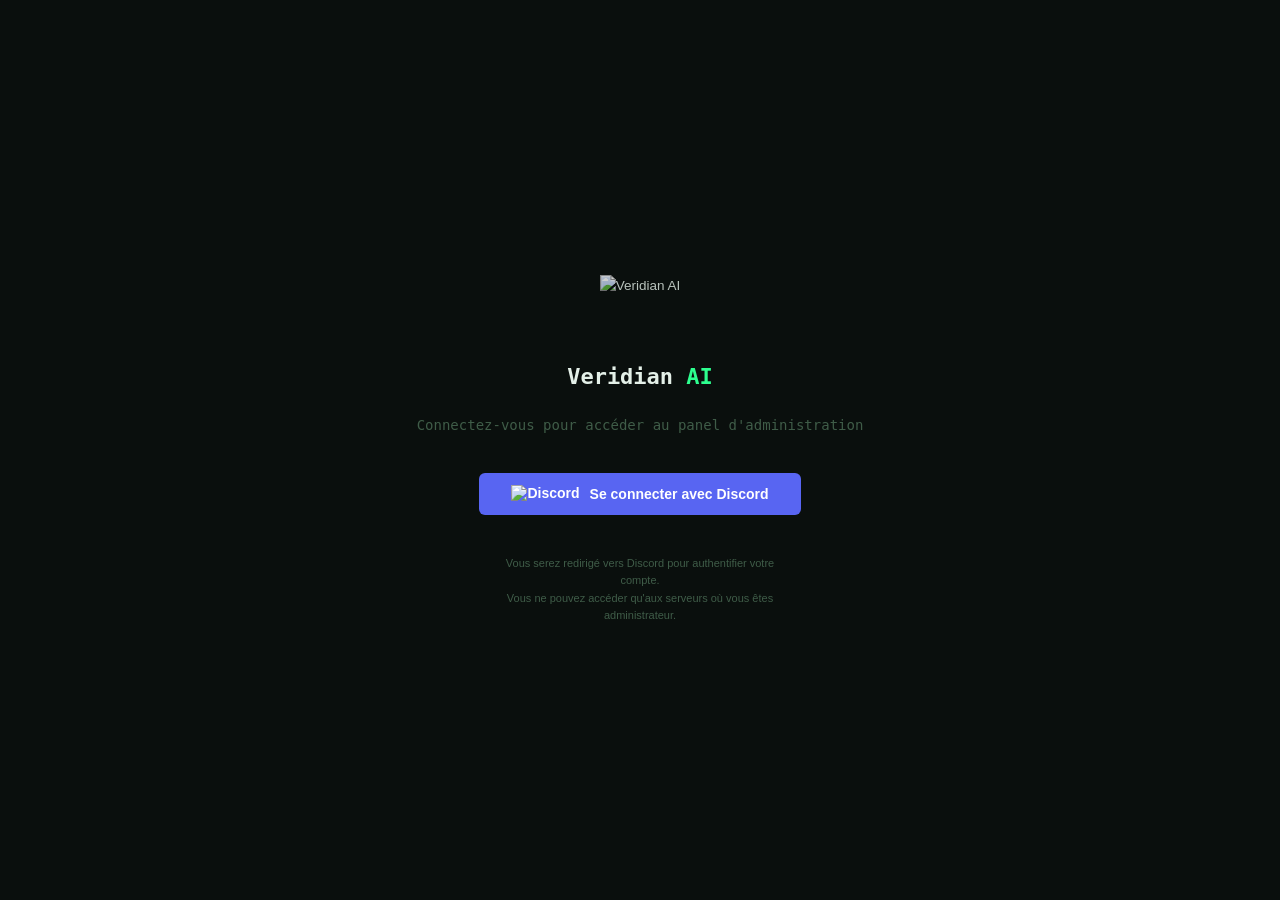
==== web/dashboard.html @ 403cd113 "Unifies 'Super Admin' terminology to 'Admin'" ====
<!DOCTYPE html>
<html lang="fr">
<head>
  <meta charset="UTF-8">
  <meta name="viewport" content="width=device-width, initial-scale=1.0">
  <meta name="referrer" content="no-referrer">
  <meta http-equiv="Content-Security-Policy" content="
    default-src 'self';
    base-uri 'none';
    object-src 'none';
    script-src 'self';
    style-src 'self' 'unsafe-inline' https://fonts.googleapis.com;
    font-src 'self' https://fonts.gstatic.com;
    img-src 'self' data: https://cdn.discordapp.com;
    connect-src 'self' https://api.veridiancloud.xyz;
  ">
  <title data-i18n="dash_title">Veridian AI — Control Panel</title>
  <link rel="icon" type="image/png" href="assets/logo veridian ai.png">
  <link rel="apple-touch-icon" href="assets/logo veridian ai.png">
  <link rel="stylesheet" href="css/dashboard.css">
  <script src="js/i18n.js" defer></script>
  <script src="js/dashboard.js" defer></script>
</head>
<body>

<!-- ══ MODAL: TRANSCRIPT ════════════════════════════════════════ -->
<div id="transcript-modal" style="display:none;position:fixed;inset:0;z-index:10000;background:rgba(0,0,0,.7);align-items:center;justify-content:center;backdrop-filter:blur(4px)">
  <div style="background:var(--bg2);border:1px solid var(--border);border-radius:12px;width:min(640px,90vw);max-height:80vh;display:flex;flex-direction:column">
    <div style="padding:16px 20px;border-bottom:1px solid var(--border);display:flex;align-items:center;justify-content:space-between">
      <div style="font-family:'Space Mono',monospace;font-size:13px;font-weight:700;color:var(--text)" id="transcript-title" data-i18n="dash_transcript">Transcription</div>
      <button data-action="close-transcript" style="background:none;border:none;color:var(--text3);cursor:pointer;line-height:1;padding:4px" aria-label="Fermer" data-i18n-aria-label="dash_close">
        <svg width="14" height="14" viewBox="0 0 24 24" fill="none" aria-hidden="true">
          <path d="M18 6L6 18" stroke="currentColor" stroke-width="2" stroke-linecap="round"/>
          <path d="M6 6l12 12" stroke="currentColor" stroke-width="2" stroke-linecap="round"/>
        </svg>
      </button>
    </div>
    <div id="transcript-content" style="padding:20px;overflow-y:auto;font-size:12.5px;line-height:1.7;color:var(--text2);white-space:pre-wrap;font-family:'Space Mono',monospace;flex:1"></div>
    <div style="padding:12px 20px;border-top:1px solid var(--border);display:flex;justify-content:flex-end;gap:8px">
      <button class="btn btn-ghost btn-sm" data-action="export-transcript-pdf" type="button">Exporter en PDF</button>
      <button class="btn btn-ghost btn-sm" data-action="close-transcript" data-i18n="dash_close" type="button">Fermer</button>
    </div>
  </div>
</div>

<!-- ══ LOGIN SCREEN ════════════════════════════════════════════ -->
<div id="login-screen" style="display:none;position:fixed;inset:0;background:var(--bg);
     z-index:9999;flex-direction:column;align-items:center;justify-content:center;gap:20px;">
  <img src="assets/logo veridian ai.png" alt="Veridian AI" style="height:52px;width:auto;margin-bottom:12px;opacity:0.8">
  <div style="font-family:'Space Mono',monospace;font-size:22px;font-weight:700;color:var(--text);text-align:center">
    Veridian <span style="color:var(--accent)">AI</span>
  </div>
  <div style="font-size:14px;color:var(--text3);font-family:'Space Mono',monospace;text-align:center">
    <span data-i18n="dash_login_title">Connectez-vous pour accéder au panel d'administration</span>
  </div>
  <button id="login-discord-btn" class="discord-login-btn" type="button" style="margin-top:16px;padding:12px 32px;background:#5865F2;color:white;border:none;border-radius:6px;font-weight:600;cursor:pointer;font-size:14px;display:flex;align-items:center;gap:10px;transition:background 0.2s">
    <img src="assets/discord-logo.svg" alt="Discord" style="height:18px;width:auto;display:block">
    <span data-i18n="dash_login_btn">Se connecter avec Discord</span>
  </button>
  <div style="font-size:11px;color:var(--text3);margin-top:20px;text-align:center;max-width:300px">
    <span data-i18n="dash_login_note_1">Vous serez redirigé vers Discord pour authentifier votre compte.</span><br>
    <span data-i18n="dash_login_note_2">Vous ne pouvez accéder qu'aux serveurs où vous êtes administrateur.</span>
  </div>
</div>

<!-- ══ BETA BANNER ══════════════════════════════════════ -->
<div class="beta-banner">
  <span class="beta-pill" data-i18n="dash_beta">BETA</span>
  <span data-i18n="hero_badge">0.1.0 — Version en cours de développement · 2026</span>
  <a href="#"><span data-i18n="dash_beta_link">Signaler un problème sur Discord</span> <svg width="12" height="12" viewBox="0 0 24 24" fill="none" aria-hidden="true" style="vertical-align:-2px;margin-left:4px;opacity:.8">
      <path d="M5 12h14" stroke="currentColor" stroke-width="2" stroke-linecap="round"/>
      <path d="M13 6l6 6-6 6" stroke="currentColor" stroke-width="2" stroke-linecap="round" stroke-linejoin="round"/>
    </svg></a>
</div>

<div class="app" id="app">

  <!-- ══ SIDEBAR ══════════════════════════════════════════ -->
  <aside class="sidebar">

    <a href="index.html" class="sidebar-logo">
      <img src="assets/logo veridian ai.png" alt="Veridian AI" style="height:32px;width:auto">
    </a>

    <!-- Server selector -->
    <div style="padding:8px 8px 0;position:relative">
      <div class="server-selector" id="server-selector-display" style="cursor:pointer">
        <div class="server-avatar" aria-hidden="true">
          <svg width="20" height="20" viewBox="0 0 24 24" fill="none" stroke="currentColor" stroke-width="1.6" stroke-linecap="round" stroke-linejoin="round">
            <path d="M12 21c4.5-3 7-6.5 7-11a7 7 0 10-14 0c0 4.5 2.5 8 7 11z"></path>
            <path d="M9 11c1.5.5 3 .5 5 0"></path>
          </svg>
        </div>
        <div class="server-info">
          <div class="server-name" data-i18n="dash_loading">Chargement...</div>
          <div class="server-plan">—</div>
        </div>
        <svg class="server-chevron" width="12" height="12" viewBox="0 0 12 12" fill="none">
          <path d="M3 4.5l3 3 3-3" stroke="currentColor" stroke-width="1.5" stroke-linecap="round"/>
        </svg>
      </div>
      <!-- Dropdown serveurs -->
      <div id="server-dropdown" style="display:none;position:absolute;top:calc(100% + 4px);left:8px;right:8px;background:var(--bg2);border:1px solid var(--border);border-radius:8px;z-index:100;max-height:200px;overflow-y:auto;box-shadow:0 8px 24px rgba(0,0,0,.4)">
        <!-- Peuplé dynamiquement par JS -->
        <div style="padding:10px;color:var(--text3);font-size:12px;text-align:center" data-i18n="dash_loading_servers">Chargement des serveurs…</div>
      </div>
    </div>

    <!-- Nav: Main -->
    <div class="nav-group">
      <span class="nav-group-label" data-i18n="dash_group_main">Main</span>
      <div class="nav-item active" data-page="dashboard" data-super-admin style="display:none">
        <svg class="nav-icon" viewBox="0 0 14 14" fill="none">
          <rect x="1" y="1" width="5" height="5" rx="1.2" fill="currentColor"/>
          <rect x="8" y="1" width="5" height="5" rx="1.2" fill="currentColor" opacity=".5"/>
          <rect x="1" y="8" width="5" height="5" rx="1.2" fill="currentColor" opacity=".5"/>
          <rect x="8" y="8" width="5" height="5" rx="1.2" fill="currentColor" opacity=".5"/>
        </svg>
        <span data-i18n="dash_page_dashboard">Dashboard</span>
      </div>
      <div class="nav-item" data-page="tickets">
        <svg class="nav-icon" viewBox="0 0 14 14" fill="none">
          <path d="M2 3.5A1.5 1.5 0 013.5 2h7A1.5 1.5 0 0112 3.5v1a1 1 0 000 2v1A1.5 1.5 0 0110.5 9h-7A1.5 1.5 0 012 7.5v-1a1 1 0 000-2v-1z" fill="currentColor" opacity=".7"/>
        </svg>
        <span data-i18n="dash_tickets">Tickets</span>
        <span class="nav-badge" data-badge="tickets">—</span>
      </div>
      <div class="nav-item" data-page="orders" data-super-admin style="display:none">
        <svg class="nav-icon" viewBox="0 0 14 14" fill="none">
          <rect x="1.5" y="1.5" width="11" height="11" rx="1.5" fill="currentColor" opacity=".3"/>
          <path d="M4 5h6M4 7h4M4 9h2.5" stroke="currentColor" stroke-width="1.3" stroke-linecap="round"/>
        </svg>
        <span data-i18n="dash_orders">Orders</span>
        <span class="nav-badge yellow" data-badge="orders">—</span>
      </div>
    </div>

    <div class="nav-sep"></div>

    <!-- Nav: Config -->
    <div class="nav-group">
      <span class="nav-group-label" data-i18n="dash_group_config">Config</span>
      <div class="nav-item" data-page="settings">
        <svg class="nav-icon" viewBox="0 0 14 14" fill="none">
          <circle cx="7" cy="7" r="2" fill="currentColor"/>
          <path d="M7 1.5v1.2M7 11.3v1.2M1.5 7h1.2M11.3 7h1.2M3.1 3.1l.85.85M10.05 10.05l.85.85M3.1 10.9l.85-.85M10.05 3.95l.85-.85" stroke="currentColor" stroke-width="1.3" stroke-linecap="round"/>
        </svg>
        <span data-i18n="dash_settings">Settings</span>
      </div>
      <div class="nav-item" data-page="kb" data-super-admin style="display:none">
        <svg class="nav-icon" viewBox="0 0 14 14" fill="none">
          <path d="M2.5 2h6.5l2.5 2.5V12a.5.5 0 01-.5.5h-8.5A.5.5 0 012 12V2.5A.5.5 0 012.5 2z" fill="currentColor" opacity=".4"/>
          <path d="M4.5 6.5h5M4.5 8.5h3.5" stroke="currentColor" stroke-width="1.1" stroke-linecap="round"/>
        </svg>
        <span data-i18n="dash_kb">Knowledge Base</span>
      </div>
    </div>

    <!-- Nav: Admin global (caché pour non-admin global) -->
    <div class="nav-group" data-super-admin style="display:none">
      <span class="nav-group-label" data-i18n="dash_group_admin">Admin</span>
      <div class="nav-item" data-page="superadmin">
        <svg class="nav-icon" viewBox="0 0 14 14" fill="none">
          <path d="M7 1l1.6 3.3L12 5l-2.5 2.4.6 3.4L7 9.2 3.9 10.8l.6-3.4L2 5l3.4-.7L7 1z" fill="currentColor"/>
        </svg>
        <span data-i18n="dash_admin">Admin</span>
      </div>
    </div>

    <!-- User -->
    <div class="sidebar-footer">
      <div class="user-card">
        <img class="user-avatar-img" src="" alt="" style="width:32px;height:32px;border-radius:50%;object-fit:cover;background:var(--surface)">
        <div style="flex:1;min-width:0">
          <div class="user-name" data-i18n="dash_loading">Chargement...</div>
          <div class="user-role">—</div>
        </div>
        <svg class="logout-icon" data-action="logout" width="14" height="14" viewBox="0 0 14 14" fill="none" title="Déconnexion" style="cursor:pointer;opacity:.4;flex-shrink:0;transition:opacity .2s">
          <path d="M5.5 3.5H3a.5.5 0 00-.5.5v6a.5.5 0 00.5.5h2.5M9 5l2.5 2L9 9M5.5 7h6" stroke="currentColor" stroke-width="1.4" stroke-linecap="round" stroke-linejoin="round"/>
        </svg>
      </div>
    </div>
  </aside>

  <!-- ══ MAIN ═════════════════════════════════════════════ -->
  <div class="main">

    <!-- Topbar -->
    <div class="topbar">
      <div style="font-family:'Space Mono',monospace;font-size:11px;display:flex;align-items:center;gap:5px">
        <span style="color:var(--text3)">veridian</span>
        <span class="breadcrumb-sep" style="color:var(--text3)">/</span>
        <span id="breadcrumb-page" style="color:var(--text);font-weight:700" data-i18n="dash_page_dashboard">Dashboard</span>
      </div>
      <div style="font-size:11px;color:var(--text3);font-family:'Space Mono',monospace;margin-left:12px" id="topbar-sub" data-i18n="dash_view_overview">Vue d'ensemble</div>
      <div class="topbar-right">
        <div class="status-indicator" id="bot-status-indicator">
          <div class="status-dot" id="bot-status-dot"></div>
          <span id="bot-status-text" data-i18n="dash_checking">VÉRIFICATION…</span>
        </div>
        <a href="index.html" class="topbar-btn">
          <svg width="11" height="11" viewBox="0 0 11 11" fill="none">
            <path d="M1 5.5h9M5.5 1L1 5.5l4.5 4.5" stroke="currentColor" stroke-width="1.4" stroke-linecap="round" stroke-linejoin="round"/>
          </svg>
          <span data-i18n="dash_site">Site</span>
        </a>
        <button class="topbar-btn" data-action="logout" type="button" title="Déconnexion">
          <svg width="11" height="11" viewBox="0 0 11 11" fill="none">
            <path d="M1 5.5h6M7.5 2l2.5 3.5L7.5 9" stroke="currentColor" stroke-width="1.2" stroke-linecap="round" stroke-linejoin="round"/>
          </svg>
          <span data-i18n="dash_logout">Déconnexion</span>
        </button>
      </div>
    </div>

    <!-- ══════════════════════════════════════════════════════
         PAGE — DASHBOARD
    ══════════════════════════════════════════════════════════ -->
    <div class="page-content active" id="page-dashboard">

      <div class="page-header">
        <div>
          <div class="page-title" data-i18n="dash_page_dashboard">Dashboard</div>
          <div class="page-sub" id="topbar-date" data-i18n="dash_loading">Chargement…</div>
        </div>
        <div class="page-actions">
          <button class="btn btn-ghost btn-sm" data-action="refresh-dashboard" type="button" style="display:inline-flex;align-items:center;gap:6px">
            <svg width="12" height="12" viewBox="0 0 24 24" fill="none" aria-hidden="true">
              <path d="M21 12a9 9 0 1 1-2.64-6.36" stroke="currentColor" stroke-width="2" stroke-linecap="round"/>
              <path d="M21 4v6h-6" stroke="currentColor" stroke-width="2" stroke-linecap="round" stroke-linejoin="round"/>
            </svg>
            <span data-i18n="dash_refresh">Rafraîchir</span>
          </button>
        </div>
      </div>

      <!-- Bot Status Row (visible pour tous les utilisateurs authentifiés) -->
      <div class="stats-row" id="bot-status-row">
        <div class="stat-card c-green">
          <div class="stat-top"><div class="stat-label" data-i18n="dash_bot_status">Statut du bot</div><div class="stat-icon c-green" aria-hidden="true"><svg viewBox="0 0 24 24" fill="none" stroke="currentColor" stroke-width="1.9" stroke-linecap="round" stroke-linejoin="round"><path d="M8 9.5A2.5 2.5 0 0 1 10.5 7h3A2.5 2.5 0 0 1 16 9.5v6A2.5 2.5 0 0 1 13.5 18h-3A2.5 2.5 0 0 1 8 15.5z"></path><path d="M12 4v3M9.5 4h5"></path><path d="M10 12h.01M14 12h.01"></path><path d="M10 15c1 .8 3 .8 4 0"></path></svg></div></div>
          <div class="stat-value" id="dash-bot-status">—</div>
          <div class="stat-delta" id="dash-bot-latency" data-i18n="dash_latency">Latence: —</div>
        </div>
        <div class="stat-card c-blue">
          <div class="stat-top"><div class="stat-label" data-i18n="dash_servers">Serveurs</div><div class="stat-icon c-blue" aria-hidden="true"><svg viewBox="0 0 24 24" fill="none" stroke="currentColor" stroke-width="1.9" stroke-linecap="round" stroke-linejoin="round"><rect x="5" y="5" width="14" height="5" rx="1.5"></rect><rect x="5" y="14" width="14" height="5" rx="1.5"></rect><path d="M8 7.5h.01M8 16.5h.01M11 7.5h5M11 16.5h5"></path></svg></div></div>
          <div class="stat-value" id="dash-bot-guilds">—</div>
          <div class="stat-delta" id="dash-bot-users" data-i18n="dash_users_suffix">— utilisateurs</div>
        </div>
        <div class="stat-card c-yellow">
          <div class="stat-top"><div class="stat-label" data-i18n="dash_uptime">Uptime</div><div class="stat-icon c-yellow" aria-hidden="true"><svg viewBox="0 0 24 24" width="18" height="18" fill="none" stroke="currentColor" stroke-width="1.8" stroke-linecap="round" stroke-linejoin="round"><circle cx="12" cy="12" r="8"></circle><path d="M12 8v4l3 2"></path></svg></div></div>
          <div class="stat-value" id="dash-bot-uptime">—</div>
          <div class="stat-delta" id="dash-bot-started" data-i18n="dash_since">Depuis: —</div>
        </div>
        <div class="stat-card c-red">
          <div class="stat-top"><div class="stat-label" data-i18n="dash_version">Version</div><div class="stat-icon c-red" aria-hidden="true"><svg viewBox="0 0 24 24" fill="none" stroke="currentColor" stroke-width="1.9" stroke-linecap="round" stroke-linejoin="round"><path d="M7 7h7l3 3-7 7H7z"></path><path d="M14 7v3h3"></path><circle cx="9.5" cy="9.5" r=".9" fill="currentColor" stroke="none"></circle></svg></div></div>
          <div class="stat-value" id="dash-bot-version">—</div>
          <div class="stat-delta" id="dash-bot-shards" data-i18n="dash_shards">1 shard</div>
        </div>
      </div>

      <!-- Stats row (tickets & orders) -->
      <div class="stats-row">
        <div class="stat-card c-green">
          <div class="stat-top"><div class="stat-label" data-i18n="dash_active_tickets">Tickets actifs</div><div class="stat-icon c-green" aria-hidden="true"><svg viewBox="0 0 24 24" fill="none" stroke="currentColor" stroke-width="1.9" stroke-linecap="round" stroke-linejoin="round"><path d="M5 8.5A2.5 2.5 0 0 1 7.5 6h9A2.5 2.5 0 0 1 19 8.5v2a2 2 0 0 0 0 3v2A2.5 2.5 0 0 1 16.5 18h-9A2.5 2.5 0 0 1 5 15.5v-2a2 2 0 0 0 0-3z"></path><path d="M12 9v6"></path></svg></div></div>
          <div class="stat-value" id="stat-tickets-actifs">—</div>
          <div class="stat-delta up" data-i18n="dash_open_now">Ouverts en ce moment</div>
        </div>
        <div class="stat-card c-blue">
          <div class="stat-top"><div class="stat-label" data-i18n="dash_tickets_month">Tickets ce mois</div><div class="stat-icon c-blue" aria-hidden="true"><svg viewBox="0 0 24 24" width="18" height="18" fill="none" stroke="currentColor" stroke-width="1.8" stroke-linecap="round" stroke-linejoin="round"><path d="M4 20h16"></path><path d="M7 16V9"></path><path d="M12 20V7"></path><path d="M17 20v-5"></path></svg></div></div>
          <div class="stat-value" id="stat-tickets-mois">—</div>
          <div class="stat-delta up" data-i18n="dash_this_month">Ce mois</div>
        </div>
        <div class="stat-card c-yellow">
          <div class="stat-top"><div class="stat-label" data-i18n="dash_pending_orders">Commandes en attente</div><div class="stat-icon c-yellow" aria-hidden="true"><svg viewBox="0 0 24 24" fill="none" stroke="currentColor" stroke-width="1.9" stroke-linecap="round" stroke-linejoin="round"><path d="M9 5h6"></path><path d="M9 3v4"></path><rect x="6" y="5" width="12" height="15" rx="2"></rect><circle cx="12" cy="13" r="2.5"></circle><path d="M12 11.5v1.7l1.2.8"></path></svg></div></div>
          <div class="stat-value" id="stat-orders-attente">—</div>
          <div class="stat-delta" data-i18n="dash_to_validate">À valider manuellement</div>
        </div>
        <div class="stat-card c-red">
          <div class="stat-top"><div class="stat-label" data-i18n="dash_languages_detected">Langues détectées</div><div class="stat-icon c-red" aria-hidden="true"><svg viewBox="0 0 24 24" fill="none" stroke="currentColor" stroke-width="1.9" stroke-linecap="round" stroke-linejoin="round"><circle cx="12" cy="12" r="8.5"></circle><path d="M3.5 12h17"></path><path d="M12 3.5c2.7 2.8 2.7 14.2 0 17"></path><path d="M8.5 4.4c-1.6 2.4-1.6 12.8 0 15.2"></path><path d="M15.5 4.4c1.6 2.4 1.6 12.8 0 15.2"></path></svg></div></div>
          <div class="stat-value" id="stat-languages-count">0</div>
          <div class="stat-delta" data-i18n="dash_languages_note">Ce mois — 100+ supportées</div>
        </div>
      </div>

      <!-- Charts row -->
      <div class="grid-3-2">
        <div class="card">
          <div class="card-header">
            <div class="card-title"><div class="card-dot"></div><span data-i18n="dash_tickets_last_7">Tickets — 7 derniers jours</span></div>
            <div class="card-meta" data-i18n="dash_tickets_per_day">TICKETS / JOUR</div>
          </div>
          <div class="card-body">
            <div id="bar-chart" class="bar-chart"></div>
          </div>
        </div>
        <div class="card">
          <div class="card-header">
            <div class="card-title"><div class="card-dot"></div><span data-i18n="dash_languages">Langues</span></div>
            <div class="card-meta" data-i18n="dash_this_month_upper">CE MOIS</div>
          </div>
          <div class="card-body">
            <div id="lang-stats">
              <!-- Peuplé par renderLanguageStats() -->
              <div class="progress-item">
                <div class="progress-header"><div class="progress-label">Anglais</div><div class="progress-pct">—</div></div>
                <div class="progress-track"><div class="progress-fill" data-width="0%" style="width:0"></div></div>
              </div>
            </div>
          </div>
        </div>
      </div>

      <!-- Activité récente -->
      <div class="card">
        <div class="card-header">
          <div class="card-title"><div class="card-dot"></div><span data-i18n="dash_recent_activity">Activité récente</span></div>
          <button class="btn btn-ghost btn-sm btn-xs" data-nav="tickets" type="button" data-i18n="dash_view_all">Tout voir</button>
        </div>
        <div class="card-body" id="activity-recent">
          <div style="color:var(--text3);font-size:12px;text-align:center;padding:20px" data-i18n="dash_loading">Chargement…</div>
        </div>
      </div>
    </div>

    <!-- ══════════════════════════════════════════════════════
         PAGE — TICKETS
    ══════════════════════════════════════════════════════════ -->
    <div class="page-content" id="page-tickets">

      <div class="page-header">
        <div>
          <div class="page-title" data-i18n="dash_tickets">Tickets</div>
          <div class="page-sub" data-i18n="dash_tickets_sub">Support — liste complète</div>
        </div>
        <div class="page-actions">
          <input id="ticket-search" class="form-input" type="text" placeholder="Rechercher par ID, user, statut…" data-i18n-placeholder="dash_search_ticket" style="width:220px;padding:6px 10px;font-size:12px">
          <button class="btn btn-ghost btn-sm" data-action="refresh-tickets" type="button" style="display:inline-flex;align-items:center;gap:6px">
            <svg width="12" height="12" viewBox="0 0 24 24" fill="none" aria-hidden="true">
              <path d="M21 12a9 9 0 1 1-2.64-6.36" stroke="currentColor" stroke-width="2" stroke-linecap="round"/>
              <path d="M21 4v6h-6" stroke="currentColor" stroke-width="2" stroke-linecap="round" stroke-linejoin="round"/>
            </svg>
            <span data-i18n="dash_refresh">Rafraîchir</span>
          </button>
        </div>
      </div>

      <!-- Filtres statut -->
      <div style="display:flex;gap:8px;margin-bottom:16px;flex-wrap:wrap">
        <button class="btn btn-ghost btn-sm active" data-ticket-filter="all" data-i18n="dash_filter_all">Tous</button>
        <button class="btn btn-ghost btn-sm" data-ticket-filter="open" data-i18n="dash_filter_open">Ouverts</button>
        <button class="btn btn-ghost btn-sm" data-ticket-filter="in_progress" data-i18n="dash_filter_in_progress">En cours</button>
        <button class="btn btn-ghost btn-sm" data-ticket-filter="pending_close">En attente clôture</button>
        <button class="btn btn-ghost btn-sm" data-ticket-filter="closed" data-i18n="dash_filter_closed">Fermés</button>
      </div>

      <div class="card">
        <div class="card-body no-pad">
          <table class="data-table">
            <thead>
              <tr>
                <th>ID</th>
                <th data-i18n="dash_user">Utilisateur</th>
                <th data-i18n="dash_status">Statut</th>
                <th>Priorité</th>
                <th data-i18n="dash_language">Langue</th>
                <th data-i18n="dash_assigned_to">Assigné à</th>
                <th data-i18n="dash_opened_on">Ouvert le</th>
                <th data-i18n="dash_actions">Actions</th>
              </tr>
            </thead>
            <tbody id="tickets-tbody">
              <tr><td colspan="8" style="text-align:center;color:var(--text3);padding:32px" data-i18n="dash_select_server_tickets">Sélectionnez un serveur pour voir les tickets</td></tr>
            </tbody>
          </table>
        </div>
      </div>
    </div>

    <!-- ══════════════════════════════════════════════════════
         PAGE — ORDERS
    ══════════════════════════════════════════════════════════ -->
    <div class="page-content" id="page-orders">

      <div class="page-header">
        <div>
          <div class="page-title" data-i18n="dash_orders">Orders</div>
          <div class="page-sub" data-i18n="dash_orders_sub">Commandes en attente de validation manuelle</div>
        </div>
        <div class="page-actions">
          <button class="btn btn-ghost btn-sm" data-action="refresh-orders" type="button" style="display:inline-flex;align-items:center;gap:6px">
            <svg width="12" height="12" viewBox="0 0 24 24" fill="none" aria-hidden="true">
              <path d="M21 12a9 9 0 1 1-2.64-6.36" stroke="currentColor" stroke-width="2" stroke-linecap="round"/>
              <path d="M21 4v6h-6" stroke="currentColor" stroke-width="2" stroke-linecap="round" stroke-linejoin="round"/>
            </svg>
            <span data-i18n="dash_refresh">Rafraîchir</span>
          </button>
        </div>
      </div>

      <div class="grid-2">
        <div class="card">
          <div class="card-header">
            <div class="card-title"><div class="card-dot"></div><span data-i18n="dash_pending">En attente</span></div>
            <button class="btn btn-ghost btn-sm btn-xs" data-action="refresh-orders" type="button" aria-label="Rafraîchir" style="display:inline-flex;align-items:center;justify-content:center">
              <svg width="12" height="12" viewBox="0 0 24 24" fill="none" aria-hidden="true">
                <path d="M21 12a9 9 0 1 1-2.64-6.36" stroke="currentColor" stroke-width="2" stroke-linecap="round"/>
                <path d="M21 4v6h-6" stroke="currentColor" stroke-width="2" stroke-linecap="round" stroke-linejoin="round"/>
              </svg>
            </button>
          </div>
          <div class="card-body" id="orders-list">
            <div style="color:var(--text3);font-size:13px;text-align:center;padding:24px" data-i18n="dash_loading">Chargement…</div>
          </div>
        </div>

        <div class="card">
          <div class="card-header">
            <div class="card-title"><div class="card-dot"></div><span data-i18n="dash_legend">Légende</span></div>
          </div>
          <div class="card-body">
            <div style="display:flex;flex-direction:column;gap:10px">
              <div style="display:flex;align-items:center;gap:10px;padding:10px;background:var(--surface);border-radius:8px;border:1px solid var(--border2)">
                <div aria-hidden="true">
                  <svg width="18" height="18" viewBox="0 0 24 24" fill="none" stroke="currentColor" stroke-width="1.8" stroke-linecap="round" stroke-linejoin="round">
                    <circle cx="12" cy="12" r="9"></circle>
                    <path d="M8 12l3 3 5-6"></path>
                  </svg>
                </div>
                <div>
                  <div style="font-size:12.5px;font-weight:600;color:var(--accent)" data-i18n="dash_paid">Payé</div>
                  <div style="font-size:11px;color:var(--text3)" data-i18n="dash_order_paid_desc">Active le plan, notifie l'utilisateur en DM</div>
                </div>
              </div>
              <div style="display:flex;align-items:center;gap:10px;padding:10px;background:var(--surface);border-radius:8px;border:1px solid var(--border2)">
                <div aria-hidden="true">
                  <svg width="18" height="18" viewBox="0 0 24 24" fill="none" stroke="currentColor" stroke-width="1.8" stroke-linecap="round" stroke-linejoin="round">
                    <path d="M12 3l9 16H3z"></path>
                    <path d="M12 10v4"></path>
                    <circle cx="12" cy="17" r="1"></circle>
                  </svg>
                </div>
                <div>
                  <div style="font-size:12.5px;font-weight:600;color:var(--yellow)" data-i18n="dash_amount_incomplete">Montant incomplet</div>
                  <div style="font-size:11px;color:var(--text3)" data-i18n="dash_dm_send_rest">DM à l'utilisateur pour envoyer le reste</div>
                </div>
              </div>
              <div style="display:flex;align-items:center;gap:10px;padding:10px;background:var(--surface);border-radius:8px;border:1px solid var(--border2)">
                <div aria-hidden="true">
                  <svg width="18" height="18" viewBox="0 0 24 24" fill="none" stroke="currentColor" stroke-width="1.8" stroke-linecap="round" stroke-linejoin="round">
                    <circle cx="12" cy="12" r="9"></circle>
                    <path d="M9 9l6 6M15 9l-6 6"></path>
                  </svg>
                </div>
                <div>
                  <div style="font-size:12.5px;font-weight:600;color:var(--red)" data-i18n="dash_rejected">Rejeté</div>
                  <div style="font-size:11px;color:var(--text3)" data-i18n="dash_order_rejected_desc">Annule la commande, notifie l'utilisateur</div>
                </div>
              </div>
            </div>
            <div style="margin-top:16px;padding:12px;background:var(--accent-dim2);border:1px solid rgba(45,255,143,0.1);border-radius:8px">
              <div style="font-size:10px;font-family:'Space Mono',monospace;color:var(--accent);margin-bottom:6px;display:flex;align-items:center;gap:6px">
                <svg width="12" height="12" viewBox="0 0 24 24" fill="none" stroke="currentColor" stroke-width="2" stroke-linecap="round" stroke-linejoin="round" aria-hidden="true"><circle cx="12" cy="12" r="10"></circle><path d="M12 16v-4"></path><path d="M12 8h.01"></path></svg>
                <span data-i18n="dash_reminder">RAPPEL</span>
              </div>
              <div style="font-size:11.5px;color:var(--text2);line-height:1.5" data-i18n="dash_orders_reminder">Chaque action envoie automatiquement un DM Discord à l'utilisateur via le bot.</div>
            </div>
          </div>
        </div>
      </div>

      <!-- Historique -->
      <div class="card">
        <div class="card-header">
          <div class="card-title"><div class="card-dot"></div><span data-i18n="dash_recent_history">Historique récent</span></div>
          <div class="card-meta" data-i18n="dash_last_30_days">30 DERNIERS JOURS</div>
        </div>
        <div class="card-body no-pad">
          <table class="data-table" id="orders-history">
            <thead>
              <tr><th data-i18n="dash_order_id">Order ID</th><th data-i18n="dash_user">Utilisateur</th><th data-i18n="dash_method">Méthode</th><th data-i18n="dash_plan">Plan</th><th data-i18n="dash_amount">Montant</th><th data-i18n="dash_status">Statut</th><th data-i18n="dash_date">Date</th></tr>
            </thead>
            <tbody>
              <tr><td colspan="7" style="text-align:center;color:var(--text3);padding:24px" data-i18n="dash_loading_history">Chargement de l'historique…</td></tr>
            </tbody>
          </table>
        </div>
      </div>
    </div>

    <!-- ══════════════════════════════════════════════════════
         PAGE — SETTINGS
    ══════════════════════════════════════════════════════════ -->
    <div class="page-content" id="page-settings">

      <div class="page-header">
        <div>
          <div class="page-title" data-i18n="dash_settings">Settings</div>
          <div class="page-sub" data-i18n="dash_settings_sub">Configuration du bot pour ce serveur</div>
        </div>
        <div class="page-actions">
          <button class="btn btn-primary btn-sm" id="settings-save-btn" data-i18n="dash_save">Sauvegarder</button>
        </div>
      </div>

      <!-- Sub-categories -->
      <div class="settings-tabs" role="tablist" aria-label="Settings categories">
        <button class="settings-tab active" type="button" data-settings-tab="general" role="tab" aria-selected="true">Général</button>
        <button class="settings-tab" type="button" data-settings-tab="tickets" role="tab" aria-selected="false">Tickets</button>
        <button class="settings-tab" type="button" data-settings-tab="ai" role="tab" aria-selected="false">Support AI custom</button>
      </div>

      <div class="settings-panel active" data-settings-panel="general">
        <div class="grid-2">

        <!-- Bot Config -->
        <div class="card">
          <div class="card-header">
            <div class="card-title"><div class="card-dot"></div><span data-i18n="dash_bot_config">Configuration du bot</span></div>
          </div>
          <div class="card-body">
            <div class="form-group">
              <label class="form-label" data-i18n="dash_label_public_support_channel">Channel support public IA</label>
              <input class="form-input" id="settings-support-channel" type="text" placeholder="#nom-du-channel ou ID" data-i18n-placeholder="dash_placeholder_channel_or_id">
              <div style="font-size:10px;color:var(--text3);margin-top:4px" data-i18n="dash_help_channel_id">ID numérique ou #nom du channel Discord</div>
            </div>
            <div class="form-group">
              <label class="form-label" data-i18n="dash_label_ticket_category">Catégorie tickets</label>
              <input class="form-input" id="settings-ticket-category" type="text" placeholder="ID de la catégorie" data-i18n-placeholder="dash_placeholder_category_id">
            </div>
            <div class="form-group">
              <label class="form-label" data-i18n="dash_label_staff_role">Rôle Staff</label>
              <input class="form-input" id="settings-staff-role" type="text" placeholder="@NomDuRole ou ID">
            </div>
            <div class="form-group">
              <label class="form-label" data-i18n="dash_label_logs_channel">Channel de logs</label>
              <input class="form-input" id="settings-log-channel" type="text" placeholder="#logs-bot ou ID" data-i18n-placeholder="dash_placeholder_logs_or_id">
            </div>
            <div class="form-group">
              <label class="form-label" data-i18n="dash_label_default_lang">Langue par défaut du staff</label>
              <select class="form-select" id="settings-default-lang">
                <option value="en">Anglais (en)</option>
                <option value="fr">Français (fr)</option>
                <option value="de">Allemand (de)</option>
                <option value="es">Espagnol (es)</option>
                <option value="it">Italien (it)</option>
                <option value="pt">Portugais (pt)</option>
                <option value="ru">Russe (ru)</option>
                <option value="ja">Japonais (ja)</option>
                <option value="zh">Chinois (zh)</option>
              </select>
            </div>
          </div>
        </div>

        <!-- Feature toggles -->
        <div class="card">
          <div class="card-header">
            <div class="card-title"><div class="card-dot"></div><span data-i18n="dash_features">Fonctionnalités</span></div>
          </div>
          <div class="card-body">
            <div class="toggle-row">
              <div class="toggle-info">
                <div class="toggle-name" data-i18n="dash_toggle_auto_translate">Traduction automatique</div>
                <div class="toggle-desc" data-i18n="dash_desc_auto_translate">Traduit les messages entre staff et utilisateurs</div>
              </div>
              <div class="toggle-switch" id="toggle-auto-translate" data-setting-key="auto_translate"></div>
            </div>
            <div class="toggle-row">
              <div class="toggle-info">
                <div class="toggle-name" data-i18n="dash_toggle_public_support">Support public IA</div>
                <div class="toggle-desc" data-i18n="dash_desc_public_support">Réponses automatiques dans le channel désigné</div>
              </div>
              <div class="toggle-switch" id="toggle-public-support" data-setting-key="public_support"></div>
            </div>
            <div class="toggle-row">
              <div class="toggle-info">
                <div class="toggle-name" data-i18n="dash_toggle_auto_transcript">Transcription IA</div>
                <div class="toggle-desc" data-i18n="dash_desc_auto_transcript">Résumé automatique à la fermeture des tickets</div>
              </div>
              <div class="toggle-switch" id="toggle-auto-transcript" data-setting-key="auto_transcript"></div>
            </div>
            <div class="toggle-row">
              <div class="toggle-info">
                <div class="toggle-name" data-i18n="dash_toggle_ai_moderation">Modération IA</div>
                <div class="toggle-desc" data-i18n="dash_desc_ai_moderation">Détection automatique de contenu inapproprié</div>
              </div>
              <div class="toggle-switch" id="toggle-ai-moderation" data-setting-key="ai_moderation"></div>
            </div>
            <div class="toggle-row">
              <div class="toggle-info">
                <div class="toggle-name" data-i18n="dash_toggle_staff_suggestions">Suggestions staff IA</div>
                <div class="toggle-desc" data-i18n="dash_desc_staff_suggestions">Suggestions de réponses pour les agents<br><span style="font-size:10px;color:var(--accent);font-family:'Space Mono',monospace" data-i18n="dash_pro_only">PRO UNIQUEMENT</span></div>
              </div>
              <div class="toggle-switch" id="toggle-staff-suggestions" data-setting-key="staff_suggestions" style="opacity:0.4;pointer-events:none"></div>
            </div>

            <div style="margin-top:16px;padding:12px;background:var(--blue-dim);border:1px solid rgba(77,166,255,0.15);border-radius:8px;display:flex;align-items:center;justify-content:space-between;gap:10px">
              <div>
                <div style="font-size:11px;font-family:'Space Mono',monospace;color:var(--blue);margin-bottom:3px" data-i18n="dash_current_plan">PLAN ACTUEL</div>
                <div style="font-size:13px;font-weight:700;color:var(--text)"><span id="settings-current-plan">—</span> <span id="settings-current-plan-price" style="color:var(--text3);font-weight:400"></span></div>
              </div>
              <button class="btn btn-ghost btn-sm" id="settings-upgrade-btn" style="font-size:11px;display:inline-flex;align-items:center;gap:6px" data-nav="orders" type="button">
                <span data-i18n="dash_upgrade">Upgrader</span>
                <svg width="12" height="12" viewBox="0 0 24 24" fill="none" aria-hidden="true" style="opacity:.8">
                  <path d="M5 12h14" stroke="currentColor" stroke-width="2" stroke-linecap="round"/>
                  <path d="M13 6l6 6-6 6" stroke="currentColor" stroke-width="2" stroke-linecap="round" stroke-linejoin="round"/>
                </svg>
              </button>
            </div>
          </div>
        </div>

        </div><!-- /.grid-2 -->
      </div><!-- /.settings-panel general -->

      <!-- Tickets panel -->
      <div class="settings-panel" data-settings-panel="tickets">
        <div class="settings-grid-2">
          <div class="card">
            <div class="card-header">
              <div class="card-title"><div class="card-dot"></div><span>Ouverture des tickets</span></div>
            </div>
            <div class="card-body">
              <div class="form-group">
                <label class="form-label">Channel du message d'ouverture</label>
                <input class="form-input" id="settings-ticket-open-channel" type="text" placeholder="#support ou ID">
                <div style="font-size:10px;color:var(--text3);margin-top:4px">Où le bot postera le message avec bouton/sélecteur.</div>
              </div>
              <div class="form-group">
                <label class="form-label">Message d'ouverture</label>
                <textarea class="form-input" id="settings-ticket-open-message" rows="3" placeholder="Ex: Cliquez ci-dessous pour ouvrir un ticket…" style="resize:vertical;font-family:'DM Sans',sans-serif"></textarea>
              </div>
              <div class="form-group">
                <label class="form-label">Type d'ouverture</label>
                <select class="form-select" id="settings-ticket-open-type">
                  <option value="button">Bouton</option>
                  <option value="select">Sélecteur</option>
                </select>
              </div>
              <div class="form-group" data-open-type="button">
                <label class="form-label">Label bouton</label>
                <input class="form-input" id="settings-ticket-button-label" type="text" placeholder="Ouvrir un ticket">
              </div>
              <div class="form-group" data-open-type="button">
                <label class="form-label">Style bouton</label>
                <select class="form-select" id="settings-ticket-button-style">
                  <option value="primary">Primary</option>
                  <option value="secondary">Secondary</option>
                  <option value="success">Success</option>
                  <option value="danger">Danger</option>
                </select>
              </div>
              <div class="form-group" data-open-type="button">
                <label class="form-label">Emoji bouton (optionnel)</label>
                <input class="form-input" id="settings-ticket-button-emoji" type="text" placeholder="Icone (ex: :ticket:)">
              </div>
              <div class="form-group" data-open-type="select" style="display:none">
                <label class="form-label">Placeholder du sélecteur</label>
                <input class="form-input" id="settings-ticket-selector-placeholder" type="text" placeholder="Sélectionnez le type de ticket">
              </div>
              <div class="form-group" data-open-type="select" style="display:none">
                <label class="form-label">Options du sélecteur (JSON)</label>
                <textarea class="form-input" id="settings-ticket-selector-options" rows="5" placeholder='[{"label":"Bug","value":"bug","description":"Signaler un bug"}]' style="resize:vertical;font-family:'Space Mono',monospace"></textarea>
                <div style="font-size:10px;color:var(--text3);margin-top:4px">Format: [{label,value,description,emoji}]</div>
              </div>
              <div style="display:flex;gap:8px;flex-wrap:wrap">
                <button class="btn btn-ghost btn-sm" type="button" id="settings-ticket-preview-btn">Prévisualiser</button>
                <button class="btn btn-primary btn-sm" type="button" id="settings-ticket-deploy-btn">Déployer dans le channel</button>
                <button class="btn btn-red btn-sm" type="button" id="settings-ticket-delete-btn">Supprimer le message</button>
              </div>

              <div id="settings-ticket-deploy-error" style="display:none;margin-top:12px;padding:10px 12px;border-radius:10px;background:rgba(255,80,80,0.08);border:1px solid rgba(255,80,80,0.22);color:var(--text2);font-size:11.5px;line-height:1.5">
                <div style="font-family:'Space Mono',monospace;font-size:10px;color:var(--red);margin-bottom:6px">DERNIÈRE ERREUR DE DÉPLOIEMENT</div>
                <div id="settings-ticket-deploy-error-text" style="white-space:pre-wrap"></div>
              </div>
            </div>
          </div>

          <div class="card">
            <div class="card-header">
              <div class="card-title"><div class="card-dot"></div><span>Comportement &amp; messages</span></div>
            </div>
            <div class="card-body">
              <div class="form-group">
                <label class="form-label">Message bienvenue utilisateur</label>
                <textarea class="form-input" id="settings-ticket-welcome-message-user" rows="4" placeholder="Hello {user_mention}, tell us what happened and we will translate everything for you." style="resize:vertical;font-family:'DM Sans',sans-serif"></textarea>
                <div style="font-size:10px;color:var(--text3);margin-top:4px">Fallback auto: anglais si la langue utilisateur est inconnue, sinon langue détectée/définie.</div>
              </div>
              <div class="form-group">
                <label class="form-label">Message bienvenue staff</label>
                <textarea class="form-input" id="settings-ticket-welcome-message-staff" rows="4" placeholder="Staff note: reply in {staff_language}. Assigned: {assigned_staff}." style="resize:vertical;font-family:'DM Sans',sans-serif"></textarea>
                <div style="font-size:10px;color:var(--text3);margin-top:4px">Variables: <code>{ticket_id}</code> <code>{user_mention}</code> <code>{user_language}</code> <code>{staff_language}</code> <code>{assigned_staff}</code> <code>{status}</code></div>
              </div>
              <div class="form-group">
                <label class="form-label">Couleur embed bienvenue</label>
                <select class="form-select" id="settings-ticket-welcome-color">
                  <option value="#4DA6FF">Bleu</option>
                  <option value="#2DFF8F">Vert</option>
                  <option value="#FFB84D">Jaune</option>
                  <option value="#FF5050">Rouge</option>
                  <option value="#A855F7">Violet</option>
                </select>
              </div>
              <div class="form-group">
                <label class="form-label">Prévisualisation embed</label>
                <div id="settings-ticket-welcome-preview" style="background:var(--surface);border:1px solid var(--border2);border-radius:10px;padding:12px 14px">
                  <div style="font-size:10px;font-family:'Space Mono',monospace;color:var(--text3);letter-spacing:.08em;margin-bottom:8px">APERÇU</div>
                  <div id="settings-ticket-welcome-preview-user" style="white-space:pre-wrap;color:var(--text);font-size:12.5px;line-height:1.6;margin-bottom:10px">—</div>
                  <div style="height:1px;background:var(--border);margin:10px 0"></div>
                  <div id="settings-ticket-welcome-preview-staff" style="white-space:pre-wrap;color:var(--text2);font-size:12.5px;line-height:1.6">—</div>
                </div>
              </div>
              <div class="form-group">
                <label class="form-label">Libellé bouton prise en charge</label>
                <input class="form-input" id="settings-ticket-take-label" type="text" placeholder="S'approprier le ticket">
              </div>
              <div class="form-group">
                <label class="form-label">Libellé bouton fermeture</label>
                <input class="form-input" id="settings-ticket-close-label" type="text" placeholder="Fermer le ticket">
              </div>
              <div class="form-group">
                <label class="form-label">Libellé bouton réouverture</label>
                <input class="form-input" id="settings-ticket-reopen-label" type="text" placeholder="Réouvrir">
              </div>
              <div class="form-group">
                <label class="form-label">Libellé bouton transcript</label>
                <input class="form-input" id="settings-ticket-transcript-label" type="text" placeholder="Transcript">
              </div>
              <div class="toggle-row">
                <div class="toggle-info">
                  <div class="toggle-name">Mentionner le staff à l'ouverture</div>
                  <div class="toggle-desc">Ping du rôle staff dans le channel de ticket</div>
                </div>
                <div class="toggle-switch" id="toggle-ticket-mention-staff" data-setting-key="ticket_mention_staff"></div>
              </div>
              <div class="toggle-row">
                <div class="toggle-info">
                  <div class="toggle-name">Fermer si l'utilisateur quitte le serveur</div>
                  <div class="toggle-desc">Clôture automatique (optionnel)</div>
                </div>
                <div class="toggle-switch" id="toggle-ticket-close-on-leave" data-setting-key="ticket_close_on_leave"></div>
              </div>
              <div class="form-group">
                <label class="form-label">Max tickets ouverts / utilisateur</label>
                <input class="form-input" id="settings-ticket-max-open" type="number" min="0" step="1" placeholder="1">
                <div style="font-size:10px;color:var(--text3);margin-top:4px">0 = illimité</div>
              </div>
              <div class="toggle-row">
                <div class="toggle-info">
                  <div class="toggle-name">Traduction dans les tickets</div>
                  <div class="toggle-desc">Utilise le switch global "Traduction automatique"</div>
                </div>
                <div class="toggle-switch" style="opacity:.4;pointer-events:none" data-setting-key="auto_translate"></div>
              </div>
              <div class="form-group">
                <label class="form-label">Langues du staff (JSON)</label>
                <textarea class="form-input" id="settings-staff-languages" rows="5" placeholder='[{"user_id":123,"username":"Mod","language":"fr"}]' style="resize:vertical;font-family:'Space Mono',monospace"></textarea>
              </div>
            </div>
          </div>
        </div><!-- /.settings-grid-2 -->
      </div><!-- /.settings-panel tickets -->

      <!-- AI custom panel -->
      <div class="settings-panel" data-settings-panel="ai">
        <div class="card">
          <div class="card-header">
            <div class="card-title"><div class="card-dot"></div><span>Support AI custom</span></div>
          </div>
          <div class="card-body">
            <div class="toggle-row">
              <div class="toggle-info">
                <div class="toggle-name">Activer le prompt personnalisé</div>
                <div class="toggle-desc">Permet à l'owner de définir le comportement de l'IA de support</div>
              </div>
              <div class="toggle-switch" id="toggle-ai-prompt-enabled" data-setting-key="ai_prompt_enabled"></div>
            </div>
            <div class="form-group">
              <label class="form-label">Prompt système personnalisé</label>
              <textarea class="form-input" id="settings-ai-custom-prompt" rows="10" placeholder="Décris ici le thème du serveur, les règles, et comment l'IA doit aider…\n\nAstuce: vous pouvez utiliser {guild_name}." style="resize:vertical;font-family:'Space Mono',monospace"></textarea>
              <div style="font-size:10px;color:var(--text3);margin-top:4px">Ce texte est stocké en DB et utilisé par le bot pour les réponses dans le support public.</div>
            </div>
          </div>
        </div>
      </div><!-- /.settings-panel ai -->
    </div>

    <!-- ══════════════════════════════════════════════════════
         PAGE — KNOWLEDGE BASE
    ══════════════════════════════════════════════════════════ -->
    <div class="page-content" id="page-kb">

      <div class="page-header">
        <div>
          <div class="page-title" data-i18n="dash_kb">Knowledge Base</div>
          <div class="page-sub" data-i18n="dash_kb_sub">Base de connaissances pour l'IA de support</div>
        </div>
        <div class="page-actions">
          <button class="btn btn-primary btn-sm" id="kb-add-btn" data-i18n="dash_kb_add">+ Ajouter une entrée</button>
        </div>
      </div>

      <!-- Formulaire add/edit (hidden by default) -->
      <div id="kb-form" style="display:none;margin-bottom:16px">
        <input type="hidden" id="kb-form-id">
        <div class="card">
          <div class="card-header">
            <div class="card-title"><div class="card-dot"></div><span id="kb-form-title" data-i18n="dash_kb_new">Nouvelle entrée</span></div>
          </div>
          <div class="card-body">
            <div class="form-group">
              <label class="form-label" data-i18n="dash_kb_question">Question</label>
              <input class="form-input" id="kb-form-q" type="text" placeholder="Ex: Comment rejoindre le serveur Minecraft ?">
            </div>
            <div class="form-group">
              <label class="form-label" data-i18n="dash_kb_answer">Réponse</label>
              <textarea class="form-input" id="kb-form-a" rows="3" placeholder="Ex: Connecte-toi avec l'IP play.monserveur.com…" style="resize:vertical;font-family:'DM Sans',sans-serif"></textarea>
            </div>
            <div style="display:flex;gap:8px">
              <button class="btn btn-primary btn-sm" id="kb-save-btn" data-i18n="dash_save">Sauvegarder</button>
              <button class="btn btn-ghost btn-sm" data-action="kb-cancel" type="button" data-i18n="dash_cancel">Annuler</button>
            </div>
          </div>
        </div>
      </div>

      <!-- KB entries -->
      <div class="card">
        <div class="card-header">
          <div class="card-title"><div class="card-dot"></div><span data-i18n="dash_kb_entries">Entrées actuelles</span></div>
          <div class="card-meta" data-kb-counter>0 / 0 ENTRÉES</div>
        </div>
        <div class="card-body">
          <div id="kb-entries">
            <div style="color:var(--text3);font-size:13px;text-align:center;padding:24px" data-i18n="dash_select_server_kb">Sélectionnez un serveur pour voir la base de connaissances</div>
          </div>
          <div style="margin-top:16px;padding:12px;background:var(--surface);border-radius:8px;border:1px solid var(--border)">
            <div style="display:flex;justify-content:space-between;margin-bottom:6px">
              <span style="font-size:11px;font-family:'Space Mono',monospace;color:var(--text3)" data-i18n="dash_capacity_used">CAPACITÉ UTILISÉE</span>
              <span style="font-size:11px;font-family:'Space Mono',monospace;color:var(--accent)" data-kb-counter>0 / 0</span>
            </div>
            <div class="progress-track">
              <div class="progress-fill" data-kb-fill data-width="0%" style="width:0"></div>
            </div>
          </div>
        </div>
      </div>
    </div>

    <!-- ══════════════════════════════════════════════════════
         <span data-i18n="dash_superadmin_note">PAGE — ADMIN (Bot Owner only)</span>
    ══════════════════════════════════════════════════════════ -->
    <div class="page-content" id="page-superadmin">

      <div class="page-header">
        <div>
          <div class="page-title" data-i18n="dash_admin">Admin</div>
          <div class="page-sub" data-i18n="dash_superadmin_sub">Panel global — Bot Owner uniquement</div>
        </div>
        <div class="page-actions">
          <button class="btn btn-ghost btn-sm" data-action="refresh-superadmin" type="button" style="display:inline-flex;align-items:center;gap:6px" aria-label="Rafraîchir">
            <svg width="11" height="11" viewBox="0 0 24 24" fill="none" aria-hidden="true">
              <path d="M20 12a8 8 0 10-2.34 5.66" stroke="currentColor" stroke-width="1.8" stroke-linecap="round" stroke-linejoin="round"></path>
              <path d="M20 4v8h-8" stroke="currentColor" stroke-width="1.8" stroke-linecap="round" stroke-linejoin="round"></path>
            </svg>
            <span data-i18n="dash_refresh">Rafraîchir</span>
          </button>
        </div>
      </div>

      <div class="superadmin-stack">
        <!-- Stats globales -->
        <div class="stats-row" style="margin-bottom:0">
          <div class="stat-card c-green">
            <div class="stat-top"><div class="stat-label" data-i18n="dash_servers">Serveurs</div><div class="stat-icon c-green" aria-hidden="true"><svg viewBox="0 0 24 24" fill="none" stroke="currentColor" stroke-width="1.9" stroke-linecap="round" stroke-linejoin="round"><rect x="5" y="5" width="14" height="5" rx="1.5"></rect><rect x="5" y="14" width="14" height="5" rx="1.5"></rect><path d="M8 7.5h.01M8 16.5h.01M11 7.5h5M11 16.5h5"></path></svg></div></div>
            <div class="stat-value" id="admin-stat-servers">—</div>
            <div class="stat-delta" data-i18n="dash_installed_note">Veridian AI installé</div>
          </div>
          <div class="stat-card c-blue">
            <div class="stat-top"><div class="stat-label" data-i18n="dash_users">Utilisateurs</div><div class="stat-icon c-blue" aria-hidden="true"><svg viewBox="0 0 24 24" fill="none" stroke="currentColor" stroke-width="1.9" stroke-linecap="round" stroke-linejoin="round"><circle cx="9" cy="9.5" r="2.5"></circle><path d="M4.5 18c.8-2.2 2.7-3.5 4.5-3.5s3.7 1.3 4.5 3.5"></path><circle cx="16.5" cy="10" r="2"></circle><path d="M14.5 17.5c.5-1.4 1.8-2.5 3.5-2.8"></path></svg></div></div>
            <div class="stat-value" id="admin-stat-users">—</div>
            <div class="stat-delta" data-i18n="dash_total_db">Total en DB</div>
          </div>
          <div class="stat-card c-yellow">
            <div class="stat-top"><div class="stat-label" data-i18n="dash_tickets_today">Tickets aujourd'hui</div><div class="stat-icon c-yellow" aria-hidden="true"><svg viewBox="0 0 24 24" fill="none" stroke="currentColor" stroke-width="1.9" stroke-linecap="round" stroke-linejoin="round"><path d="M5 8.5A2.5 2.5 0 0 1 7.5 6h9A2.5 2.5 0 0 1 19 8.5v2a2 2 0 0 0 0 3v2A2.5 2.5 0 0 1 16.5 18h-9A2.5 2.5 0 0 1 5 15.5v-2a2 2 0 0 0 0-3z"></path><path d="M12 9v6"></path></svg></div></div>
            <div class="stat-value" id="admin-stat-tickets">—</div>
            <div class="stat-delta" data-i18n="dash_all_servers">Tous serveurs</div>
          </div>
          <div class="stat-card c-red">
            <div class="stat-top"><div class="stat-label" data-i18n="dash_revenue_month">Revenus ce mois</div><div class="stat-icon c-red" aria-hidden="true"><svg viewBox="0 0 24 24" fill="none" stroke="currentColor" stroke-width="1.9" stroke-linecap="round" stroke-linejoin="round"><ellipse cx="12" cy="7" rx="5.5" ry="2.5"></ellipse><path d="M6.5 7v4c0 1.4 2.5 2.5 5.5 2.5s5.5-1.1 5.5-2.5V7"></path><path d="M6.5 11v4c0 1.4 2.5 2.5 5.5 2.5s5.5-1.1 5.5-2.5v-4"></path></svg></div></div>
            <div class="stat-value" id="admin-stat-revenue">—</div>
            <div class="stat-delta" data-i18n="dash_revenue_sources">PayPal + OxaPay + GC</div>
          </div>
        </div>

        <!-- Bot status row -->
        <div class="stats-row" style="margin-bottom:0">
          <div class="stat-card c-green">
            <div class="stat-top"><div class="stat-label" data-i18n="dash_uptime">Uptime</div><div class="stat-icon c-green" aria-hidden="true"><svg viewBox="0 0 24 24" width="18" height="18" fill="none" stroke="currentColor" stroke-width="1.8" stroke-linecap="round" stroke-linejoin="round"><circle cx="12" cy="12" r="8"></circle><path d="M12 8v4l3 2"></path></svg></div></div>
            <div class="stat-value" id="admin-bot-uptime">—</div>
            <div class="stat-delta" id="admin-bot-started" data-i18n="dash_since_restart">Depuis le dernier redémarrage</div>
          </div>
          <div class="stat-card c-blue">
            <div class="stat-top"><div class="stat-label" data-i18n="dash_version">Version</div><div class="stat-icon c-blue" aria-hidden="true"><svg viewBox="0 0 24 24" fill="none" stroke="currentColor" stroke-width="1.9" stroke-linecap="round" stroke-linejoin="round"><path d="M7 7h7l3 3-7 7H7z"></path><path d="M14 7v3h3"></path><circle cx="9.5" cy="9.5" r=".9" fill="currentColor" stroke="none"></circle></svg></div></div>
            <div class="stat-value" id="admin-bot-version">—</div>
            <div class="stat-delta" data-i18n="dash_build_deployed">Build déployé</div>
          </div>
          <div class="stat-card c-yellow">
            <div class="stat-top"><div class="stat-label" data-i18n="dash_latency_label">Latence</div><div class="stat-icon c-yellow" aria-hidden="true"><svg viewBox="0 0 24 24" fill="none" stroke="currentColor" stroke-width="1.9" stroke-linecap="round" stroke-linejoin="round"><path d="M5 15a7 7 0 0 1 14 0"></path><path d="M12 15l4-4"></path><circle cx="12" cy="15" r="1.8"></circle></svg></div></div>
            <div class="stat-value" id="admin-bot-latency">—</div>
            <div class="stat-delta" id="admin-bot-shards" data-i18n="dash_shards">1 shard</div>
          </div>
          <div class="stat-card c-red">
            <div class="stat-top"><div class="stat-label" data-i18n="dash_channels">Channels</div><div class="stat-icon c-red" aria-hidden="true"><svg viewBox="0 0 24 24" fill="none" stroke="currentColor" stroke-width="1.9" stroke-linecap="round" stroke-linejoin="round"><path d="M8 5l-1 14"></path><path d="M14 5l-1 14"></path><path d="M5 9h14"></path><path d="M4 15h14"></path></svg></div></div>
            <div class="stat-value" id="admin-bot-channels">—</div>
            <div class="stat-delta" data-i18n="dash_channels_accessible">Channels accessibles</div>
          </div>
        </div>

        <!-- Commandes en attente (toutes) -->
        <div class="card">
          <div class="card-header">
            <div class="card-title"><div class="card-dot"></div><span data-i18n="dash_all_pending_orders">Toutes les commandes en attente</span></div>
            <button class="btn btn-ghost btn-sm btn-xs" data-action="refresh-superadmin" type="button" style="display:inline-flex;align-items:center;justify-content:center">
              <svg width="10" height="10" viewBox="0 0 24 24" fill="none" aria-hidden="true">
                <path d="M20 12a8 8 0 10-2.34 5.66" stroke="currentColor" stroke-width="1.9" stroke-linecap="round" stroke-linejoin="round"></path>
                <path d="M20 4v8h-8" stroke="currentColor" stroke-width="1.9" stroke-linecap="round" stroke-linejoin="round"></path>
              </svg>
            </button>
          </div>
          <div class="card-body" id="admin-orders-list">
            <div style="color:var(--text3);font-size:13px;text-align:center;padding:24px" data-i18n="dash_loading">Chargement…</div>
          </div>
        </div>

        <!-- Gestion abonnements -->
        <div class="card">
          <div class="card-header">
            <div class="card-title"><div class="card-dot"></div><span data-i18n="dash_manage_subscription">Activer / Révoquer un abonnement</span></div>
          </div>
          <div class="card-body">
            <div style="display:flex;gap:10px;flex-wrap:wrap;align-items:flex-end">
              <div class="form-group" style="flex:1;min-width:160px;margin-bottom:0">
                <label class="form-label" data-i18n="dash_guild_id">Guild ID</label>
                <input class="form-input" id="admin-guild-id" type="text" placeholder="Ex: 123456789012345678">
              </div>
              <div class="form-group" style="flex:1;min-width:120px;margin-bottom:0">
                <label class="form-label" data-i18n="dash_plan">Plan</label>
                <select class="form-select" id="admin-plan">
                  <option value="premium">Premium — 2€</option>
                  <option value="pro">Pro — 5€</option>
                </select>
              </div>
              <button class="btn btn-primary btn-sm" data-action="admin-activate-sub" type="button" data-i18n="dash_activate">Activer</button>
              <button class="btn btn-red btn-sm" data-action="admin-revoke-sub" type="button" data-i18n="dash_revoke">Révoquer</button>
            </div>
          </div>
        </div>

        <!-- ══ GROQ API — Clés & Fallback (Super Admin uniquement) ══ -->
        <div class="card">
          <div class="card-header">
            <div class="card-title"><div class="card-dot"></div><span data-i18n="dash_groq_title">Groq API — Clés &amp; Fallback Status</span></div>
            <div class="card-meta" data-i18n="dash_groq_meta">4 CLÉS · SUPER ADMIN</div>
          </div>
          <div class="card-body">

          <!-- Avertissement sécurité -->
          <div style="margin-bottom:16px;padding:10px 14px;background:rgba(255,80,80,0.08);border:1px solid rgba(255,80,80,0.25);border-radius:8px;display:flex;align-items:center;gap:10px" data-i18n-skip>
            <span aria-hidden="true">
              <svg width="16" height="16" viewBox="0 0 24 24" fill="none" stroke="currentColor" stroke-width="1.8" stroke-linecap="round" stroke-linejoin="round">
                <rect x="4" y="11" width="16" height="9" rx="2"></rect>
                <path d="M8 11V8a4 4 0 0 1 8 0v3"></path>
              </svg>
            </span>
            <div style="font-size:11.5px;color:var(--text2);line-height:1.5">
              <span data-i18n="dash_groq_security_1">Les clés Groq sont des secrets serveur stockés dans le fichier <code style="font-family:'Space Mono',monospace;color:var(--accent);font-size:10.5px">.env</code>.</span>
              <span data-i18n="dash_groq_security_2">Elles ne sont <strong>jamais exposées</strong> côté client. Ce panneau affiche uniquement leur statut d'utilisation.</span>
            </div>
          </div>

          <!-- Tableau des clés -->
          <div class="key-row">
            <div class="key-num">KEY 1</div>
            <div class="key-details">
              <div class="key-name" data-i18n="dash_groq_key1">Clé principale — Llama 3.3 70B &amp; Llama 4 Scout</div>
              <div style="font-size:10px;color:var(--text3);margin-top:2px" data-i18n="dash_groq_key1_usage">Usage : réponses support IA, traduction temps réel, résumés tickets</div>
              <div class="key-track"><div class="key-fill low" data-width="23%" style="width:0"></div></div>
            </div>
            <div class="key-pct">23%</div>
            <span class="key-badge on">ACTIF</span>
          </div>

          <div class="key-row">
            <div class="key-num">KEY 2</div>
            <div class="key-details">
              <div class="key-name" data-i18n="dash_groq_key2">Fallback 1 — Mêmes modèles (Llama 3.3 70B / Scout)</div>
              <div style="font-size:10px;color:var(--text3);margin-top:2px" data-i18n="dash_groq_key2_usage">Usage : bascule automatique si KEY 1 atteint la limite de débit</div>
              <div class="key-track"><div class="key-fill low" data-width="0%" style="width:0"></div></div>
            </div>
            <div class="key-pct">0%</div>
            <span class="key-badge off">STANDBY</span>
          </div>

          <div class="key-row">
            <div class="key-num">KEY 3</div>
            <div class="key-details">
              <div class="key-name">Fallback 2 — GPT OSS 20B &amp; Llama 4 Scout</div>
              <div style="font-size:10px;color:var(--text3);margin-top:2px" data-i18n="dash_groq_key3_usage">Usage : bascule si KEY 1 &amp; KEY 2 indisponibles — modèles alternatifs open-source</div>
              <div class="key-track"><div class="key-fill low" data-width="0%" style="width:0"></div></div>
            </div>
            <div class="key-pct">0%</div>
            <span class="key-badge off">STANDBY</span>
          </div>

          <div class="key-row">
            <div class="key-num">KEY 4</div>
            <div class="key-details">
              <div class="key-name">Fallback 3 — GPT OSS 20B &amp; Kimi K2</div>
              <div style="font-size:10px;color:var(--text3);margin-top:2px" data-i18n="dash_groq_key4_usage">Usage : dernier recours — garantit la continuité de service 24/7</div>
              <div class="key-track"><div class="key-fill low" data-width="0%" style="width:0"></div></div>
            </div>
            <div class="key-pct">0%</div>
            <span class="key-badge off">STANDBY</span>
          </div>

          <!-- Rappel configuration -->
          <div style="margin-top:16px;padding:12px 14px;background:var(--surface);border:1px solid var(--border);border-radius:8px">
            <div style="font-size:10px;font-family:'Space Mono',monospace;color:var(--accent);margin-bottom:6px;display:flex;align-items:center;gap:6px">
              <svg width="12" height="12" viewBox="0 0 24 24" fill="none" stroke="currentColor" stroke-width="2" stroke-linecap="round" stroke-linejoin="round" aria-hidden="true"><circle cx="12" cy="12" r="3"></circle><path d="M19.4 15a1.65 1.65 0 0 0 .33 1.82l.06.06a2 2 0 1 1-2.83 2.83l-.06-.06a1.65 1.65 0 0 0-1.82-.33 1.65 1.65 0 0 0-1 1.51V21a2 2 0 1 1-4 0v-.09A1.65 1.65 0 0 0 9 19.4a1.65 1.65 0 0 0-1.82.33l-.06.06a2 2 0 1 1-2.83-2.83l.06-.06a1.65 1.65 0 0 0 .33-1.82 1.65 1.65 0 0 0-1.51-1H3a2 2 0 1 1 0-4h.09A1.65 1.65 0 0 0 4.6 9a1.65 1.65 0 0 0-.33-1.82l-.06-.06a2 2 0 0 1 2.83-2.83l.06.06A1.65 1.65 0 0 0 9 4.6a1.65 1.65 0 0 0 1-1.51V3a2 2 0 1 1 4 0v.09A1.65 1.65 0 0 0 15 4.6a1.65 1.65 0 0 0 1.82-.33l.06-.06a2 2 0 1 1 2.83 2.83l-.06.06A1.65 1.65 0 0 0 19.4 9c.3.5.5 1.07.51 1.66V11c0 .7-.2 1.37-.51 1.98z"></path></svg>
              <span data-i18n="dash_configuration">CONFIGURATION</span>
            </div>
            <div style="font-size:11.5px;color:var(--text2);line-height:1.7">
              <span data-i18n="dash_env_keys_defined">Les clés sont définies dans <code style="font-family:'Space Mono',monospace;color:var(--accent);font-size:10.5px">.env</code> :</span>
              <code style="display:block;margin-top:6px;padding:6px 10px;background:var(--bg);border-radius:6px;font-size:10.5px;color:var(--text3);font-family:'Space Mono',monospace">
                GROQ_API_KEY_1=gsk_...<br>
                GROQ_API_KEY_2=gsk_...<br>
                GROQ_API_KEY_3=gsk_...<br>
                GROQ_API_KEY_4=gsk_...
              </code>
            </div>
          </div>

          </div>
        </div>
      </div>
    </div>

  </div><!-- .main -->
</div><!-- .app -->

  <!-- Inline scripts removed: blocked by strict CSP (script-src 'self'). -->

</body>
</html>
---- web/css/dashboard.css ----
@import url('https://fonts.googleapis.com/css2?family=Space+Mono:ital,wght@0,400;0,700;1,400&family=DM+Sans:wght@300;400;500;600;700&display=swap');

:root {
  --bg:           #0a0f0d;
  --bg2:          #0d1410;
  --bg3:          #111a15;
  --surface:      #172118;
  --surface2:     #1c2b1f;
  --surface3:     #223328;
  --border:       #1e2e23;
  --border2:      #2a3d30;
  --border3:      #344f3c;
  --accent:       #2dff8f;
  --accent2:      #1adb72;
  --accent3:      #0fb85a;
  --accent-dim:   rgba(45,255,143,0.10);
  --accent-dim2:  rgba(45,255,143,0.06);
  --accent-glow:  rgba(45,255,143,0.22);
  --text:         #e4f0e8;
  --text2:        #7a9e87;
  --text3:        #3f5c48;
  --red:          #ff4d6d;
  --red-dim:      rgba(255,77,109,0.10);
  --yellow:       #ffc94d;
  --yellow-dim:   rgba(255,201,77,0.10);
  --blue:         #4da6ff;
  --blue-dim:     rgba(77,166,255,0.10);
  --sidebar-w:    220px;
  --topbar-h:     52px;
}

*, *::before, *::after { box-sizing: border-box; margin: 0; padding: 0; }
html, body { height: 100%; }

body {
  background: var(--bg);
  color: var(--text);
  font-family: 'DM Sans', sans-serif;
  font-size: 13.5px;
  line-height: 1.6;
  overflow: hidden;
  display: flex;
  flex-direction: column;
}

.discord-login-btn:hover { background: #4752C4 !important; }
.logout-icon:hover { opacity: 1 !important; }

/* ── NOISE TEXTURE ── */
body::before {
  content: '';
  position: fixed;
  inset: 0;
  background-image: url("data:image/svg+xml,%3Csvg viewBox='0 0 200 200' xmlns='http://www.w3.org/2000/svg'%3E%3Cfilter id='n'%3E%3CfeTurbulence type='fractalNoise' baseFrequency='0.9' numOctaves='4' stitchTiles='stitch'/%3E%3C/filter%3E%3Crect width='100%25' height='100%25' filter='url(%23n)' opacity='0.035'/%3E%3C/svg%3E");
  pointer-events: none;
  z-index: 0;
}

/* ══════════════════════════════════════════════
   BETA BANNER
══════════════════════════════════════════════ */
.beta-banner {
  background: linear-gradient(90deg, transparent, var(--accent-dim2) 20%, var(--accent-dim) 50%, var(--accent-dim2) 80%, transparent);
  border-bottom: 1px solid rgba(45,255,143,0.1);
  padding: 5px 20px;
  display: flex;
  align-items: center;
  justify-content: center;
  gap: 10px;
  font-family: 'Space Mono', monospace;
  font-size: 10px;
  color: var(--text2);
  letter-spacing: 0.05em;
  flex-shrink: 0;
  z-index: 200;
  position: relative;
}
.beta-pill {
  background: var(--accent);
  color: var(--bg);
  font-size: 9px;
  font-weight: 700;
  padding: 1px 7px;
  border-radius: 3px;
  letter-spacing: 0.12em;
}
.beta-banner a { color: var(--accent); text-decoration: none; opacity: 0.8; }
.beta-banner a:hover { opacity: 1; }

/* ══════════════════════════════════════════════
   APP SHELL
══════════════════════════════════════════════ */
.app {
  display: flex;
  flex: 1;
  overflow: hidden;
  position: relative;
  z-index: 1;
}

/* ══════════════════════════════════════════════
   SIDEBAR
══════════════════════════════════════════════ */
.sidebar {
  width: var(--sidebar-w);
  background: var(--bg2);
  border-right: 1px solid var(--border);
  display: flex;
  flex-direction: column;
  flex-shrink: 0;
  overflow-y: auto;
  overflow-x: hidden;
}
.sidebar::-webkit-scrollbar { width: 0; }

/* Logo */
.sidebar-logo {
  display: flex;
  align-items: center;
  gap: 9px;
  padding: 16px 14px;
  border-bottom: 1px solid var(--border);
  flex-shrink: 0;
  text-decoration: none;
}
.logo-mark {
  width: 28px; height: 28px;
  background: var(--accent);
  border-radius: 7px;
  position: relative;
  overflow: hidden;
  flex-shrink: 0;
}
.logo-mark::after {
  content: '';
  position: absolute;
  width: 16px; height: 16px;
  background: var(--bg);
  border-radius: 50%;
  top: 6px; left: 6px;
}
.logo-mark::before {
  content: '';
  position: absolute;
  width: 7px; height: 7px;
  background: var(--accent);
  border-radius: 50%;
  top: 10px; left: 10px;
  z-index: 1;
}
.logo-text {
  font-family: 'Space Mono', monospace;
  font-size: 12px;
  font-weight: 700;
  color: var(--text);
  letter-spacing: -0.02em;
  white-space: nowrap;
}
.logo-text em { color: var(--accent); font-style: normal; }

/* Nav */
.nav-group { padding: 10px 8px 4px; }
.nav-group-label {
  font-family: 'Space Mono', monospace;
  font-size: 9px;
  font-weight: 700;
  letter-spacing: 0.14em;
  color: var(--text3);
  text-transform: uppercase;
  padding: 0 6px 6px;
  display: block;
}
.nav-item {
  display: flex;
  align-items: center;
  gap: 9px;
  padding: 8px 10px;
  border-radius: 7px;
  cursor: pointer;
  color: var(--text2);
  font-size: 13px;
  font-weight: 500;
  transition: all 0.15s;
  margin-bottom: 1px;
  position: relative;
  text-decoration: none;
  border: 1px solid transparent;
  user-select: none;
}
.nav-item:hover { background: var(--surface); color: var(--text); }
.nav-item.active {
  background: var(--accent-dim);
  color: var(--accent);
  font-weight: 600;
  border-color: rgba(45,255,143,0.12);
}
.nav-item.active .nav-icon { opacity: 1; }
.nav-icon {
  width: 14px; height: 14px;
  flex-shrink: 0;
  opacity: 0.5;
  transition: opacity 0.15s;
}
.nav-item:hover .nav-icon { opacity: 0.8; }
.nav-badge {
  margin-left: auto;
  font-family: 'Space Mono', monospace;
  font-size: 10px;
  font-weight: 700;
  padding: 1px 6px;
  border-radius: 10px;
  background: var(--red);
  color: #fff;
  line-height: 1.4;
}
.nav-badge.accent { background: var(--accent); color: var(--bg); }
.nav-badge.yellow { background: var(--yellow); color: var(--bg); }

.nav-sep { height: 1px; background: var(--border); margin: 6px 8px; }

/* Server selector */
.server-selector {
  margin: 8px;
  background: var(--surface);
  border: 1px solid var(--border2);
  border-radius: 8px;
  padding: 8px 10px;
  display: flex;
  align-items: center;
  gap: 8px;
  cursor: pointer;
  transition: border-color 0.15s;
}
.server-selector:hover { border-color: var(--border3); }
.server-avatar {
  width: 26px; height: 26px;
  border-radius: 7px;
  background: linear-gradient(135deg, var(--accent3), var(--accent2));
  display: flex;
  align-items: center;
  justify-content: center;
  font-size: 12px;
  flex-shrink: 0;
}
.server-info { flex: 1; min-width: 0; }
.server-name {
  font-size: 12px;
  font-weight: 600;
  color: var(--text);
  white-space: nowrap;
  overflow: hidden;
  text-overflow: ellipsis;
}
.server-plan {
  font-size: 10px;
  font-family: 'Space Mono', monospace;
  color: var(--accent);
}
.server-chevron { opacity: 0.3; flex-shrink: 0; }

/* User card */
.sidebar-footer {
  margin-top: auto;
  padding: 8px;
  border-top: 1px solid var(--border);
  flex-shrink: 0;
}
.user-card {
  display: flex;
  align-items: center;
  gap: 8px;
  padding: 8px 10px;
  border-radius: 8px;
  cursor: pointer;
  transition: background 0.15s;
  border: 1px solid transparent;
}
.user-card:hover { background: var(--surface); border-color: var(--border2); }
.user-avatar {
  width: 30px; height: 30px;
  border-radius: 50%;
  background: linear-gradient(135deg, var(--accent), var(--accent3));
  display: flex;
  align-items: center;
  justify-content: center;
  font-family: 'Space Mono', monospace;
  font-weight: 700;
  font-size: 12px;
  color: var(--bg);
  flex-shrink: 0;
}
.user-name {
  font-size: 12.5px;
  font-weight: 600;
  color: var(--text);
}
.user-role {
  font-size: 10px;
  font-family: 'Space Mono', monospace;
  color: var(--accent);
  letter-spacing: 0.02em;
}

/* ══════════════════════════════════════════════
   MAIN
══════════════════════════════════════════════ */
.main {
  flex: 1;
  display: flex;
  flex-direction: column;
  overflow: hidden;
}

/* Topbar */
.topbar {
  height: var(--topbar-h);
  background: var(--bg2);
  border-bottom: 1px solid var(--border);
  display: flex;
  align-items: center;
  padding: 0 24px;
  gap: 12px;
  flex-shrink: 0;
  position: relative;
  z-index: 50;
}
.topbar-breadcrumb {
  display: flex;
  align-items: center;
  gap: 6px;
  font-family: 'Space Mono', monospace;
  font-size: 11px;
}
.breadcrumb-sep { color: var(--text3); }
.breadcrumb-item { color: var(--text2); }
.breadcrumb-item.current { color: var(--text); font-weight: 700; }
.topbar-right {
  margin-left: auto;
  display: flex;
  align-items: center;
  gap: 8px;
}
.topbar-btn {
  display: flex;
  align-items: center;
  gap: 6px;
  padding: 6px 12px;
  border-radius: 7px;
  font-size: 12px;
  font-weight: 600;
  cursor: pointer;
  border: 1px solid var(--border2);
  background: var(--surface);
  color: var(--text2);
  font-family: 'DM Sans', sans-serif;
  transition: all 0.15s;
  text-decoration: none;
}
.topbar-btn:hover { background: var(--surface2); color: var(--text); border-color: var(--border3); }
.topbar-btn.primary { background: var(--accent); color: var(--bg); border-color: var(--accent); font-weight: 700; }
.topbar-btn.primary:hover { background: var(--accent2); box-shadow: 0 0 20px rgba(45,255,143,0.3); }

.status-indicator {
  display: flex;
  align-items: center;
  gap: 5px;
  font-family: 'Space Mono', monospace;
  font-size: 10px;
  color: var(--accent);
  padding: 5px 10px;
  background: var(--accent-dim2);
  border: 1px solid rgba(45,255,143,0.12);
  border-radius: 20px;
}
.status-dot {
  width: 6px; height: 6px;
  background: var(--accent);
  border-radius: 50%;
  box-shadow: 0 0 5px var(--accent);
  animation: blink 2s ease-in-out infinite;
}
@keyframes blink { 0%,100%{opacity:1} 50%{opacity:0.35} }

/* Bot status indicator states (dynamically set by JS) */
.status-indicator.offline { color: var(--red); background: var(--red-dim); border-color: rgba(255,77,109,0.12); }
.status-indicator.offline .status-dot { background: var(--red); box-shadow: 0 0 5px var(--red); animation: none; }
.status-indicator.unknown { color: var(--yellow); background: var(--yellow-dim); border-color: rgba(255,201,77,0.12); }
.status-indicator.unknown .status-dot { background: var(--yellow); box-shadow: 0 0 5px var(--yellow); animation: none; }

/* Page content */
.page-content {
  flex: 1;
  overflow-y: auto;
  overflow-x: hidden;
  padding: 22px 24px;
  display: none;
}
.page-content.active { display: block; }
.page-content::-webkit-scrollbar { width: 5px; }
.page-content::-webkit-scrollbar-track { background: transparent; }
.page-content::-webkit-scrollbar-thumb { background: var(--border2); border-radius: 3px; }
.page-content::-webkit-scrollbar-thumb:hover { background: var(--accent); }

/* ══════════════════════════════════════════════
   COMPONENTS
══════════════════════════════════════════════ */

/* Page header */
.page-header {
  display: flex;
  align-items: flex-start;
  justify-content: space-between;
  margin-bottom: 20px;
  gap: 16px;
}
.page-title {
  font-family: 'Space Mono', monospace;
  font-size: 18px;
  font-weight: 700;
  color: var(--text);
  letter-spacing: -0.03em;
  line-height: 1.2;
}
.page-sub {
  font-size: 12.5px;
  color: var(--text3);
  margin-top: 3px;
  font-family: 'Space Mono', monospace;
}
.page-actions { display: flex; gap: 8px; align-items: center; }

/* Stat cards */
.stats-row {
  display: grid;
  grid-template-columns: repeat(4, 1fr);
  gap: 14px;
  margin-bottom: 20px;
}
.stat-card {
  background: var(--bg3);
  border: 1px solid var(--border);
  border-radius: 12px;
  padding: 16px 18px;
  position: relative;
  overflow: hidden;
  transition: border-color 0.2s, transform 0.2s;
}
.stat-card::after {
  content: '';
  position: absolute;
  top: -20px; right: -20px;
  width: 80px; height: 80px;
  border-radius: 50%;
  filter: blur(24px);
  opacity: 0.12;
  pointer-events: none;
}
.stat-card.c-green::after { background: var(--accent); }
.stat-card.c-red::after   { background: var(--red); }
.stat-card.c-yellow::after{ background: var(--yellow); }
.stat-card.c-blue::after  { background: var(--blue); }
.stat-card:hover { border-color: var(--border2); transform: translateY(-2px); }

.stat-top {
  display: flex;
  align-items: center;
  justify-content: space-between;
  margin-bottom: 10px;
}
.stat-label {
  font-size: 10px;
  font-weight: 700;
  font-family: 'Space Mono', monospace;
  color: var(--text3);
  letter-spacing: 0.1em;
  text-transform: uppercase;
}
.stat-icon {
  width: 28px; height: 28px;
  border-radius: 7px;
  display: flex;
  align-items: center;
  justify-content: center;
  border: 1px solid transparent;
  font-size: 14px;
  box-shadow: inset 0 1px 0 rgba(255,255,255,0.03);
}
.stat-icon svg {
  width: 18px;
  height: 18px;
  overflow: visible;
}
.stat-icon.c-green { background: var(--accent-dim); color: var(--accent); border-color: rgba(45,255,143,0.14); }
.stat-icon.c-red   { background: var(--red-dim); color: var(--red); border-color: rgba(255,77,109,0.14); }
.stat-icon.c-yellow{ background: var(--yellow-dim); color: var(--yellow); border-color: rgba(255,201,77,0.14); }
.stat-icon.c-blue  { background: var(--blue-dim); color: var(--blue); border-color: rgba(77,166,255,0.14); }

.stat-value {
  font-family: 'Space Mono', monospace;
  font-size: 28px;
  font-weight: 700;
  letter-spacing: -0.04em;
  line-height: 1;
  margin-bottom: 6px;
}
.stat-card.c-green .stat-value { color: var(--accent); }
.stat-card.c-red   .stat-value { color: var(--red); }
.stat-card.c-yellow .stat-value { color: var(--yellow); }
.stat-card.c-blue  .stat-value { color: var(--blue); }

.stat-delta {
  font-size: 11px;
  color: var(--text3);
  display: flex;
  align-items: center;
  gap: 3px;
  font-family: 'Space Mono', monospace;
}
.stat-delta.up { color: var(--accent); }
.stat-delta.down { color: var(--red); }

/* Grid layouts */
.grid-2 { display: grid; grid-template-columns: 1fr 1fr; gap: 16px; margin-bottom: 16px; }
.grid-2 > * { min-width: 0; }
@media (max-width: 920px){
  .grid-2{ grid-template-columns: 1fr; }
}
.grid-3-2 { display: grid; grid-template-columns: 3fr 2fr; gap: 16px; margin-bottom: 16px; }
.grid-2-1 { display: grid; grid-template-columns: 2fr 1fr; gap: 16px; margin-bottom: 16px; }

/* Super Admin layout */
.superadmin-stack {
  display: flex;
  flex-direction: column;
  gap: 24px; /* a bit more breathing room */
}
.superadmin-stack .stats-row {
  margin-bottom: 0;
}

/* Card */
.card {
  background: var(--bg3);
  border: 1px solid var(--border);
  border-radius: 12px;
  overflow: hidden;
}
.card-header {
  display: flex;
  align-items: center;
  justify-content: space-between;
  padding: 13px 18px;
  border-bottom: 1px solid var(--border);
}
.card-title {
  display: flex;
  align-items: center;
  gap: 7px;
  font-size: 12.5px;
  font-weight: 700;
  color: var(--text);
  font-family: 'Space Mono', monospace;
  letter-spacing: -0.01em;
}
.card-dot {
  width: 6px; height: 6px;
  border-radius: 50%;
  background: var(--accent);
  box-shadow: 0 0 6px var(--accent);
}
.card-meta {
  font-size: 10.5px;
  color: var(--text3);
  font-family: 'Space Mono', monospace;
}
.card-body { padding: 16px 18px; }
.card-body.no-pad { padding: 0; }

/* Bar chart */
.bar-chart {
  display: flex;
  align-items: flex-end;
  gap: 5px;
  height: 70px;
}
.bar-col { flex: 1; display: flex; flex-direction: column; align-items: center; gap: 4px; }
.bar-fill {
  width: 100%;
  border-radius: 4px 4px 0 0;
  background: var(--accent-dim);
  transition: background 0.15s;
  cursor: pointer;
  position: relative;
}
.bar-fill:hover { background: var(--accent); }
.bar-fill.today { background: var(--accent); }
.bar-label { font-size: 9px; font-family: 'Space Mono', monospace; color: var(--text3); }
.bar-axis {
  display: flex;
  justify-content: space-between;
  margin-top: 6px;
  padding: 0 2px;
}

/* Progress bars */
.progress-item { margin-bottom: 12px; }
.progress-item:last-child { margin-bottom: 0; }
.progress-header {
  display: flex;
  justify-content: space-between;
  align-items: center;
  margin-bottom: 5px;
}
.progress-label { font-size: 12px; color: var(--text2); display: flex; align-items: center; gap: 5px; }
.progress-pct { font-size: 11px; font-family: 'Space Mono', monospace; color: var(--text3); }
.progress-track {
  height: 4px;
  background: var(--surface);
  border-radius: 4px;
  overflow: hidden;
}
.progress-fill {
  height: 100%;
  border-radius: 4px;
  background: linear-gradient(90deg, var(--accent3), var(--accent));
  transition: width 1.2s cubic-bezier(0.4,0,0.2,1);
}

/* API keys */
.key-row {
  display: flex;
  align-items: center;
  gap: 10px;
  padding: 10px 0;
  border-bottom: 1px solid var(--border);
}
.key-row:last-child { border-bottom: none; padding-bottom: 0; }
.key-num {
  font-family: 'Space Mono', monospace;
  font-size: 10px;
  color: var(--text3);
  width: 36px;
  flex-shrink: 0;
}
.key-details { flex: 1; min-width: 0; }
.key-name { font-size: 11.5px; color: var(--text2); margin-bottom: 3px; }
.key-track {
  height: 3px;
  background: var(--surface);
  border-radius: 3px;
  overflow: hidden;
}
.key-fill {
  height: 100%;
  border-radius: 3px;
  transition: width 1s ease;
}
.key-fill.low { background: var(--accent); }
.key-fill.mid { background: var(--yellow); }
.key-fill.high { background: var(--red); }
.key-pct {
  font-family: 'Space Mono', monospace;
  font-size: 10px;
  color: var(--text3);
  width: 30px;
  text-align: right;
  flex-shrink: 0;
}
.key-badge {
  font-family: 'Space Mono', monospace;
  font-size: 9px;
  font-weight: 700;
  padding: 2px 7px;
  border-radius: 4px;
  letter-spacing: 0.06em;
  flex-shrink: 0;
}
.key-badge.on { background: var(--accent-dim); color: var(--accent); }
.key-badge.off { background: var(--surface); color: var(--text3); }

/* Activity */
.activity-row {
  display: flex;
  gap: 10px;
  padding: 10px 0;
  border-bottom: 1px solid var(--border);
  align-items: flex-start;
}
.activity-row:last-child { border-bottom: none; padding-bottom: 0; }
.activity-icon-wrap {
  width: 26px; height: 26px;
  border-radius: 7px;
  display: flex;
  align-items: center;
  justify-content: center;
  font-size: 12px;
  flex-shrink: 0;
  margin-top: 1px;
}
.activity-text { flex: 1; font-size: 12.5px; color: var(--text2); line-height: 1.5; }
.activity-text strong { color: var(--text); font-weight: 600; }
.activity-text .mono { font-family: 'Space Mono', monospace; font-size: 11px; color: var(--accent); }
.activity-time { font-size: 10px; font-family: 'Space Mono', monospace; color: var(--text3); flex-shrink: 0; }

/* Tables */
.data-table { width: 100%; border-collapse: collapse; }
.data-table th {
  text-align: left;
  font-size: 9.5px;
  font-weight: 700;
  color: var(--text3);
  letter-spacing: 0.12em;
  text-transform: uppercase;
  font-family: 'Space Mono', monospace;
  padding: 10px 16px;
  border-bottom: 1px solid var(--border);
  background: var(--bg2);
}
.data-table td {
  padding: 11px 16px;
  border-bottom: 1px solid var(--border);
  font-size: 12.5px;
  color: var(--text2);
  vertical-align: middle;
}
.data-table tr:last-child td { border-bottom: none; }
.data-table tbody tr { transition: background 0.1s; }
.data-table tbody tr:hover td { background: var(--surface); color: var(--text); }

/* Badges / pills */
.pill {
  display: inline-flex;
  align-items: center;
  gap: 4px;
  padding: 3px 8px;
  border-radius: 20px;
  font-size: 10.5px;
  font-weight: 700;
  font-family: 'Space Mono', monospace;
  letter-spacing: 0.04em;
}
.pill::before {
  content: '';
  width: 5px; height: 5px;
  border-radius: 50%;
  background: currentColor;
  flex-shrink: 0;
}
.pill.open    { background: var(--accent-dim); color: var(--accent); }
.pill.closed  { background: var(--surface); color: var(--text3); }
.pill.pending { background: var(--yellow-dim); color: var(--yellow); }
.pill.paid    { background: var(--accent-dim); color: var(--accent); }
.pill.rejected{ background: var(--red-dim); color: var(--red); }
.pill.partial { background: var(--yellow-dim); color: var(--yellow); }
.pill.free    { background: var(--surface); color: var(--text3); }
.pill.premium { background: var(--blue-dim); color: var(--blue); }
.pill.pro     { background: var(--accent-dim); color: var(--accent); }

.lang-chip {
  display: inline-flex;
  align-items: center;
  gap: 4px;
  background: var(--surface);
  border-radius: 4px;
  padding: 2px 7px;
  font-size: 12px;
}

.priority-dot { display: inline-flex; align-items: center; gap: 5px; font-size: 11px; font-weight: 700; font-family: 'Space Mono', monospace; }
.priority-dot.high { color: var(--red); }
.priority-dot.mid  { color: var(--yellow); }
.priority-dot.low  { color: var(--text3); }
.priority-dot::before { content: '●'; font-size: 8px; }

.mono-id { font-family: 'Space Mono', monospace; font-size: 11.5px; color: var(--accent); }
.mono-grey { font-family: 'Space Mono', monospace; font-size: 11px; color: var(--text3); }

/* Buttons */
.btn {
  display: inline-flex;
  align-items: center;
  gap: 5px;
  padding: 7px 13px;
  border-radius: 7px;
  font-size: 12px;
  font-weight: 600;
  font-family: 'DM Sans', sans-serif;
  cursor: pointer;
  border: none;
  transition: all 0.15s;
  text-decoration: none;
  white-space: nowrap;
}
.btn-primary { background: var(--accent); color: var(--bg); }
.btn-primary:hover { background: var(--accent2); box-shadow: 0 0 16px rgba(45,255,143,0.3); }
.btn-red { background: var(--red-dim); color: var(--red); border: 1px solid rgba(255,77,109,0.2); }
.btn-red:hover { background: var(--red); color: #fff; }
.btn-yellow { background: var(--yellow-dim); color: var(--yellow); border: 1px solid rgba(255,201,77,0.2); }
.btn-yellow:hover { background: var(--yellow); color: var(--bg); }
.btn-ghost { background: var(--surface); color: var(--text2); border: 1px solid var(--border2); }
.btn-ghost:hover { background: var(--surface2); color: var(--text); }
.btn-sm { padding: 5px 9px; font-size: 11px; border-radius: 6px; }
.btn-xs { padding: 3px 7px; font-size: 10px; border-radius: 5px; }

/* Orders */
.order-card {
  display: flex;
  align-items: center;
  gap: 12px;
  padding: 13px 0;
  border-bottom: 1px solid var(--border);
}
.order-card:last-child { border-bottom: none; padding-bottom: 0; }
.order-method-icon {
  width: 34px; height: 34px;
  border-radius: 9px;
  display: flex;
  align-items: center;
  justify-content: center;
  font-size: 16px;
  flex-shrink: 0;
}
.order-method-icon.paypal { background: var(--blue-dim); }
.order-method-icon.giftcard { background: var(--yellow-dim); }
.order-method-icon.crypto { background: var(--accent-dim); }
.order-info { flex: 1; min-width: 0; }
.order-id { font-family: 'Space Mono', monospace; font-size: 11px; color: var(--accent); margin-bottom: 1px; }
.order-user { font-size: 12.5px; font-weight: 600; color: var(--text); }
.order-meta { font-size: 11px; color: var(--text3); font-family: 'Space Mono', monospace; }
.order-amount { font-family: 'Space Mono', monospace; font-size: 14px; font-weight: 700; color: var(--text); text-align: right; flex-shrink: 0; }
.order-actions { display: flex; gap: 5px; flex-shrink: 0; }

/* Settings form */
.form-group { margin-bottom: 16px; }
.form-label {
  display: block;
  font-size: 10px;
  font-weight: 700;
  font-family: 'Space Mono', monospace;
  letter-spacing: 0.1em;
  color: var(--text3);
  text-transform: uppercase;
  margin-bottom: 6px;
}
.form-input, .form-select {
  width: 100%;
  max-width: 100%;
  background: var(--surface);
  border: 1px solid var(--border2);
  border-radius: 8px;
  padding: 9px 12px;
  color: var(--text);
  font-family: 'DM Sans', sans-serif;
  font-size: 13px;
  outline: none;
  transition: border-color 0.15s;
  appearance: none;
}
.form-input:focus, .form-select:focus { border-color: var(--accent); box-shadow: 0 0 0 3px var(--accent-dim2); }
.form-input::placeholder { color: var(--text3); }
.form-select option { background: var(--bg3); }
textarea.form-input{white-space:pre-wrap;overflow-wrap:anywhere;word-break:break-word}

.toggle-row {
  display: flex;
  align-items: center;
  justify-content: space-between;
  padding: 12px 14px;
  background: var(--surface);
  border: 1px solid var(--border);
  border-radius: 9px;
  margin-bottom: 10px;
}
.toggle-info .toggle-name { font-size: 13px; font-weight: 600; color: var(--text); }
.toggle-info .toggle-desc { font-size: 11.5px; color: var(--text3); margin-top: 1px; }
.settings-layout {
  display: grid;
  grid-template-columns: 220px minmax(0, 1fr);
  gap: 16px;
  align-items: start;
}

.settings-side {
  display: flex;
  flex-direction: column;
  gap: 8px;
  position: sticky;
  top: 0;
}

.settings-content {
  min-width: 0;
}

.settings-tabs{display:flex;gap:8px;flex-wrap:wrap;margin:0 0 14px}
.settings-tab{background:var(--surface);border:1px solid var(--border);color:var(--text2);padding:10px 12px;border-radius:10px;font-size:12px;cursor:pointer;transition:all .15s;font-family:'Space Mono',monospace;text-align:left;width:100%}
.settings-tab:hover{border-color:rgba(255,255,255,.18);color:var(--text)}
.settings-tab.active{background:rgba(45,255,143,0.12);border-color:rgba(45,255,143,0.22);color:var(--accent)}
.settings-panel{display:none}
.settings-panel.active{display:block}

.toggle-switch {
  width: 36px; height: 20px;
  background: var(--surface2);
  border: 1px solid var(--border2);
  border-radius: 10px;
  cursor: pointer;
  position: relative;
  transition: background 0.2s;
  flex-shrink: 0;
}
.toggle-switch.on { background: var(--accent); border-color: var(--accent); }
.toggle-switch::after {
  content: '';
  position: absolute;
  width: 14px; height: 14px;
  background: #fff;
  border-radius: 50%;
  top: 2px;
  left: 2px;
  transition: left 0.2s;
  box-shadow: 0 1px 3px rgba(0,0,0,0.3);
}
.toggle-switch.on::after { left: calc(100% - 16px); }

/* KB cards */
.kb-item {
  background: var(--surface);
  border: 1px solid var(--border2);
  border-radius: 9px;
  padding: 14px 16px;
  margin-bottom: 10px;
}
.kb-item:last-child { margin-bottom: 0; }
.kb-question { font-size: 13px; font-weight: 600; color: var(--text); margin-bottom: 5px; }
.kb-answer { font-size: 12.5px; color: var(--text2); line-height: 1.5; }
.kb-footer { display: flex; gap: 6px; margin-top: 10px; }

/* Empty state */
.empty-state {
  display: flex;
  flex-direction: column;
  align-items: center;
  justify-content: center;
  padding: 40px 20px;
  text-align: center;
  color: var(--text3);
}
.empty-state .empty-icon { font-size: 32px; margin-bottom: 12px; opacity: 0.4; }
.empty-state .empty-text { font-size: 13px; font-family: 'Space Mono', monospace; }

/* Animations */
@keyframes fadeSlideIn {
  from { opacity: 0; transform: translateY(8px); }
  to   { opacity: 1; transform: translateY(0); }
}
.page-content.active { animation: fadeSlideIn 0.25s ease forwards; }

/* Scrollbar */
::-webkit-scrollbar { width: 5px; height: 5px; }
::-webkit-scrollbar-track { background: transparent; }
::-webkit-scrollbar-thumb { background: var(--border2); border-radius: 3px; }
::-webkit-scrollbar-thumb:hover { background: var(--accent); }

/* ══════════════════════════════════════════════
   SETTINGS PAGE LAYOUT
══════════════════════════════════════════════ */

/* Settings panels occupent toute la largeur disponible */
.settings-panel { width: 100%; }
.settings-panel.active { display: block; }

/* Grid 2 colonnes pour les panels settings — s'étire sur toute la largeur */
.settings-grid-2 {
  display: grid;
  grid-template-columns: 1fr 1fr;
  gap: 16px;
  width: 100%;
  align-items: start;  /* cards de hauteurs différentes restent en haut */
}

/* Sur les panels settings, les cards prennent toute la hauteur */
.settings-grid-2 > .card {
  height: 100%;
  max-width: none;
}

/* Panel AI custom : card pleine largeur */
[data-settings-panel="ai"] .card {
  width: 100%;
  max-width: none;
}

/* Correction: le grid-2 dans general settings aussi */
[data-settings-panel="general"] .grid-2 {
  max-width: none;
  width: 100%;
}

/* Settings tabs - pas de max-width */
@media (max-width: 900px) {
  .settings-layout {
    grid-template-columns: 1fr;
  }
  .settings-side {
    position: static;
  }
  .settings-grid-2 { grid-template-columns: 1fr; }
  .pricing-grid-dashboard { grid-template-columns: 1fr; }
}

/* Page settings — pas de max-width sur les éléments enfants */
#page-settings .card,
#page-settings .grid-2,
#page-settings .settings-grid-2 {
  max-width: none;
}
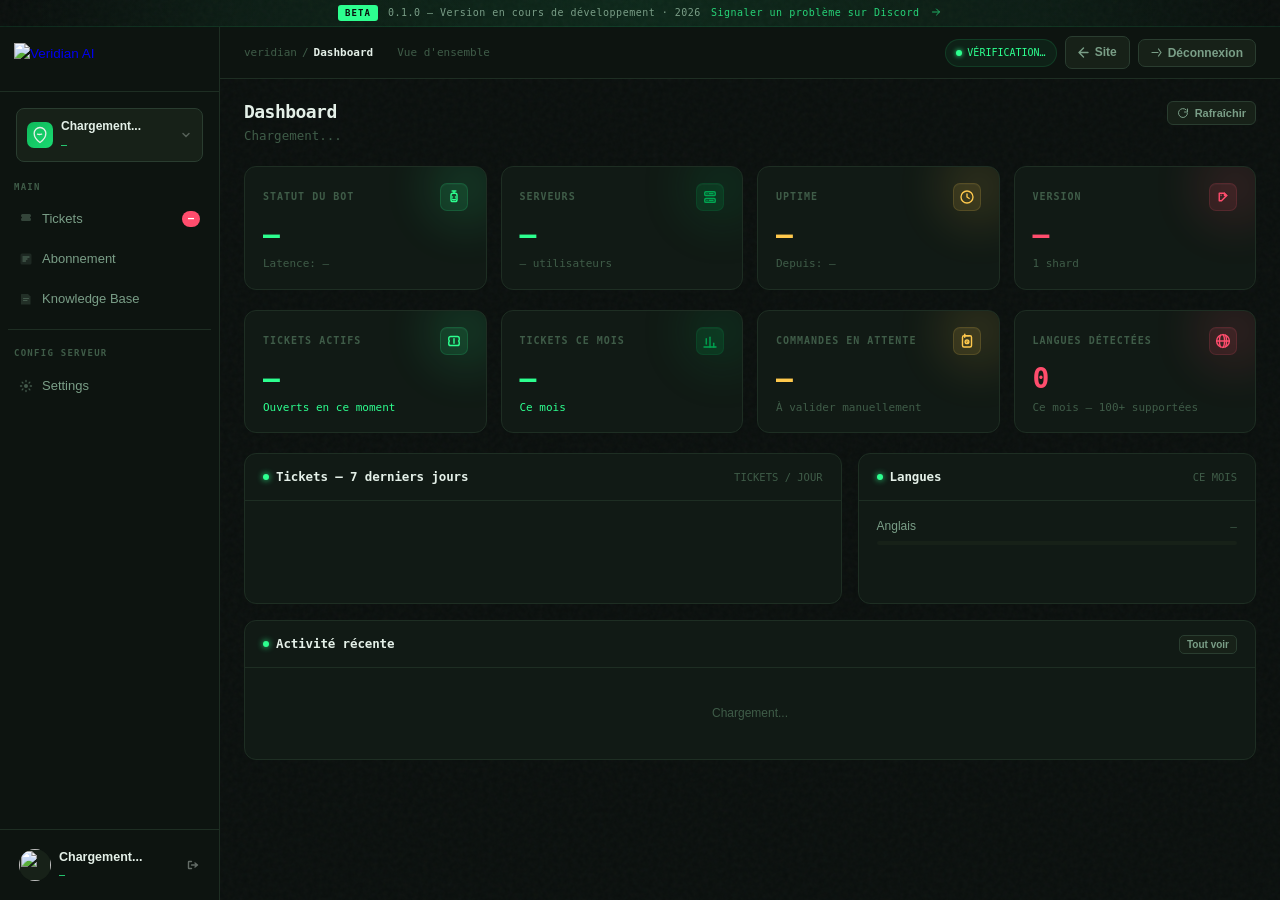
==== commit d3752132: "Refine dashboard navigation and visual styling" ====
--- a/web/dashboard.html
+++ b/web/dashboard.html
@@ -43,6 +43,62 @@
   </div>
 </div>
 
+<div id="billing-modal" class="dashboard-modal" aria-hidden="true">
+  <div class="dashboard-modal-panel">
+    <div class="dashboard-modal-header">
+      <div>
+        <div class="dashboard-modal-title" data-i18n="dash_billing_modal_title">Abonnement</div>
+        <div class="dashboard-modal-sub" data-i18n="dash_billing_modal_sub">Consultez rapidement les plans et les moyens de paiement sans quitter le dashboard.</div>
+      </div>
+      <button class="dashboard-modal-close" data-action="close-billing-modal" type="button" aria-label="Fermer" data-i18n-aria-label="dash_close">×</button>
+    </div>
+    <div class="billing-modal-tabs">
+      <button class="billing-modal-tab active" data-billing-modal-tab="plans" type="button" data-i18n="dash_view_plans">Voir les plans</button>
+      <button class="billing-modal-tab" data-billing-modal-tab="payments" type="button" data-i18n="dash_view_payment_methods">Voir les paiements</button>
+    </div>
+    <div class="billing-modal-body">
+      <div class="billing-modal-view active" data-billing-modal-view="plans">
+        <div class="billing-info-grid">
+          <div class="billing-info-card" data-billing-plan-card="starter">
+            <div class="billing-plan-name" data-i18n="plan_starter">Starter</div>
+            <div class="billing-plan-price">4€<span data-i18n="price_per_month">/mois</span></div>
+            <p data-i18n="plan_starter_desc">Premier plan payant pour les serveurs qui veulent dépasser le mode découverte.</p>
+          </div>
+          <div class="billing-info-card featured" data-billing-plan-card="pro">
+            <div class="billing-plan-name" data-i18n="plan_pro">Pro</div>
+            <div class="billing-plan-price">12€<span data-i18n="price_per_month">/mois</span></div>
+            <p data-i18n="plan_pro_desc">Le plan principal pour les équipes support actives avec automatisation et analytics.</p>
+          </div>
+          <div class="billing-info-card" data-billing-plan-card="business">
+            <div class="billing-plan-name" data-i18n="plan_business">Business</div>
+            <div class="billing-plan-price">29€<span data-i18n="price_per_month">/mois</span></div>
+            <p data-i18n="plan_business_desc">Pour les opérations avancées: SLA, workflows et add-ons premium.</p>
+          </div>
+        </div>
+      </div>
+      <div class="billing-modal-view" data-billing-modal-view="payments">
+        <div class="billing-info-grid">
+          <div class="billing-info-card">
+            <div class="billing-method-title" data-i18n="payment_crypto">Crypto (OxaPay)</div>
+            <div class="billing-method-meta" data-i18n="payment_methods">BTC · ETH · USDT · LTC et plus via OxaPay</div>
+            <span class="pill paid" data-i18n="payment_crypto_status">AUTO</span>
+          </div>
+          <div class="billing-info-card">
+            <div class="billing-method-title" data-i18n="payment_paypal">PayPal</div>
+            <div class="billing-method-meta" data-i18n="dash_payment_paypal_desc">Validation manuelle par l'équipe admin</div>
+            <span class="pill pending" data-i18n="payment_paypal_status">MANUEL</span>
+          </div>
+          <div class="billing-info-card">
+            <div class="billing-method-title" data-i18n="payment_gift">Carte cadeau</div>
+            <div class="billing-method-meta" data-i18n="dash_payment_gift_desc">Validation manuelle après vérification du code</div>
+            <span class="pill pending" data-i18n="payment_gift_status">MANUEL</span>
+          </div>
+        </div>
+      </div>
+    </div>
+  </div>
+</div>
+
 <!-- ══ LOGIN SCREEN ════════════════════════════════════════════ -->
 <div id="login-screen" style="display:none;position:fixed;inset:0;background:var(--bg);
      z-index:9999;flex-direction:column;align-items:center;justify-content:center;gap:20px;">
@@ -125,13 +181,27 @@
         <span data-i18n="dash_tickets">Tickets</span>
         <span class="nav-badge" data-badge="tickets">—</span>
       </div>
-      <div class="nav-item" data-page="orders" data-super-admin style="display:none">
+      <div class="nav-item" data-page="orders">
         <svg class="nav-icon" viewBox="0 0 14 14" fill="none">
           <rect x="1.5" y="1.5" width="11" height="11" rx="1.5" fill="currentColor" opacity=".3"/>
           <path d="M4 5h6M4 7h4M4 9h2.5" stroke="currentColor" stroke-width="1.3" stroke-linecap="round"/>
         </svg>
-        <span data-i18n="dash_orders">Orders</span>
-        <span class="nav-badge yellow" data-badge="orders">—</span>
+        <span data-i18n="dash_billing">Abonnement</span>
+      </div>
+      <div class="nav-item" data-page="kb">
+        <svg class="nav-icon" viewBox="0 0 14 14" fill="none">
+          <path d="M2.5 2h6.5l2.5 2.5V12a.5.5 0 01-.5.5h-8.5A.5.5 0 012 12V2.5A.5.5 0 012.5 2z" fill="currentColor" opacity=".4"/>
+          <path d="M4.5 6.5h5M4.5 8.5h3.5" stroke="currentColor" stroke-width="1.1" stroke-linecap="round"/>
+        </svg>
+        <span data-i18n="dash_kb">Knowledge Base</span>
+      </div>
+      <div class="nav-item" data-page="analytics" data-super-admin style="display:none">
+        <svg class="nav-icon" viewBox="0 0 14 14" fill="none">
+          <rect x="1" y="8" width="3" height="5" rx=".5" fill="currentColor" opacity=".6"/>
+          <rect x="5.5" y="4" width="3" height="9" rx=".5" fill="currentColor" opacity=".8"/>
+          <rect x="10" y="1" width="3" height="12" rx=".5" fill="currentColor"/>
+        </svg>
+        <span data-i18n="dash_analytics">Analytics</span>
       </div>
     </div>
 
@@ -139,20 +209,13 @@
 
     <!-- Nav: Config -->
     <div class="nav-group">
-      <span class="nav-group-label" data-i18n="dash_group_config">Config</span>
+      <span class="nav-group-label" data-i18n="dash_group_server_config">Config serveur</span>
       <div class="nav-item" data-page="settings">
         <svg class="nav-icon" viewBox="0 0 14 14" fill="none">
           <circle cx="7" cy="7" r="2" fill="currentColor"/>
           <path d="M7 1.5v1.2M7 11.3v1.2M1.5 7h1.2M11.3 7h1.2M3.1 3.1l.85.85M10.05 10.05l.85.85M3.1 10.9l.85-.85M10.05 3.95l.85-.85" stroke="currentColor" stroke-width="1.3" stroke-linecap="round"/>
         </svg>
         <span data-i18n="dash_settings">Settings</span>
-      </div>
-      <div class="nav-item" data-page="kb" data-super-admin style="display:none">
-        <svg class="nav-icon" viewBox="0 0 14 14" fill="none">
-          <path d="M2.5 2h6.5l2.5 2.5V12a.5.5 0 01-.5.5h-8.5A.5.5 0 012 12V2.5A.5.5 0 012.5 2z" fill="currentColor" opacity=".4"/>
-          <path d="M4.5 6.5h5M4.5 8.5h3.5" stroke="currentColor" stroke-width="1.1" stroke-linecap="round"/>
-        </svg>
-        <span data-i18n="dash_kb">Knowledge Base</span>
       </div>
     </div>
 
@@ -383,106 +446,108 @@
 
       <div class="page-header">
         <div>
-          <div class="page-title" data-i18n="dash_orders">Orders</div>
-          <div class="page-sub" data-i18n="dash_orders_sub">Commandes en attente de validation manuelle</div>
-        </div>
-        <div class="page-actions">
-          <button class="btn btn-ghost btn-sm" data-action="refresh-orders" type="button" style="display:inline-flex;align-items:center;gap:6px">
-            <svg width="12" height="12" viewBox="0 0 24 24" fill="none" aria-hidden="true">
-              <path d="M21 12a9 9 0 1 1-2.64-6.36" stroke="currentColor" stroke-width="2" stroke-linecap="round"/>
-              <path d="M21 4v6h-6" stroke="currentColor" stroke-width="2" stroke-linecap="round" stroke-linejoin="round"/>
-            </svg>
-            <span data-i18n="dash_refresh">Rafraîchir</span>
-          </button>
+          <div class="page-title" data-i18n="dash_billing">Abonnement</div>
+          <div class="page-sub" data-i18n="dash_billing_sub">Plans et moyens de paiement disponibles pour votre serveur</div>
         </div>
       </div>
 
       <div class="grid-2">
         <div class="card">
           <div class="card-header">
-            <div class="card-title"><div class="card-dot"></div><span data-i18n="dash_pending">En attente</span></div>
-            <button class="btn btn-ghost btn-sm btn-xs" data-action="refresh-orders" type="button" aria-label="Rafraîchir" style="display:inline-flex;align-items:center;justify-content:center">
-              <svg width="12" height="12" viewBox="0 0 24 24" fill="none" aria-hidden="true">
-                <path d="M21 12a9 9 0 1 1-2.64-6.36" stroke="currentColor" stroke-width="2" stroke-linecap="round"/>
-                <path d="M21 4v6h-6" stroke="currentColor" stroke-width="2" stroke-linecap="round" stroke-linejoin="round"/>
-              </svg>
-            </button>
-          </div>
-          <div class="card-body" id="orders-list">
-            <div style="color:var(--text3);font-size:13px;text-align:center;padding:24px" data-i18n="dash_loading">Chargement…</div>
+            <div class="card-title"><div class="card-dot"></div><span data-i18n="dash_billing_current">Abonnement actuel</span></div>
+          </div>
+          <div class="card-body">
+            <div class="billing-hero">
+              <div>
+                <div class="billing-kicker" data-i18n="dash_current_plan">PLAN ACTUEL</div>
+                <div class="billing-plan-line">
+                  <span id="billing-current-plan">—</span>
+                  <span id="billing-current-price"></span>
+                </div>
+              </div>
+              <span class="pill free" id="billing-current-status" data-i18n="dash_loading">Chargement…</span>
+            </div>
+            <p class="billing-note" id="billing-plan-note" data-i18n="dash_billing_note">
+              Choisissez un plan et un moyen de paiement directement depuis cette page.
+            </p>
+            <div style="display:flex;gap:8px;flex-wrap:wrap">
+              <button class="btn btn-primary btn-sm" data-action="open-billing-modal" data-billing-view="plans" data-i18n="dash_view_plans" type="button">Voir les plans</button>
+              <button class="btn btn-ghost btn-sm" data-action="open-billing-modal" data-billing-view="payments" data-i18n="dash_view_payment_methods" type="button">Voir les paiements</button>
+            </div>
           </div>
         </div>
 
         <div class="card">
           <div class="card-header">
-            <div class="card-title"><div class="card-dot"></div><span data-i18n="dash_legend">Légende</span></div>
+            <div class="card-title"><div class="card-dot"></div><span data-i18n="dash_billing_builder_title">Configurer votre achat</span></div>
           </div>
           <div class="card-body">
-            <div style="display:flex;flex-direction:column;gap:10px">
-              <div style="display:flex;align-items:center;gap:10px;padding:10px;background:var(--surface);border-radius:8px;border:1px solid var(--border2)">
-                <div aria-hidden="true">
-                  <svg width="18" height="18" viewBox="0 0 24 24" fill="none" stroke="currentColor" stroke-width="1.8" stroke-linecap="round" stroke-linejoin="round">
-                    <circle cx="12" cy="12" r="9"></circle>
-                    <path d="M8 12l3 3 5-6"></path>
-                  </svg>
-                </div>
-                <div>
-                  <div style="font-size:12.5px;font-weight:600;color:var(--accent)" data-i18n="dash_paid">Payé</div>
-                  <div style="font-size:11px;color:var(--text3)" data-i18n="dash_order_paid_desc">Active le plan, notifie l'utilisateur en DM</div>
-                </div>
-              </div>
-              <div style="display:flex;align-items:center;gap:10px;padding:10px;background:var(--surface);border-radius:8px;border:1px solid var(--border2)">
-                <div aria-hidden="true">
-                  <svg width="18" height="18" viewBox="0 0 24 24" fill="none" stroke="currentColor" stroke-width="1.8" stroke-linecap="round" stroke-linejoin="round">
-                    <path d="M12 3l9 16H3z"></path>
-                    <path d="M12 10v4"></path>
-                    <circle cx="12" cy="17" r="1"></circle>
-                  </svg>
-                </div>
-                <div>
-                  <div style="font-size:12.5px;font-weight:600;color:var(--yellow)" data-i18n="dash_amount_incomplete">Montant incomplet</div>
-                  <div style="font-size:11px;color:var(--text3)" data-i18n="dash_dm_send_rest">DM à l'utilisateur pour envoyer le reste</div>
-                </div>
-              </div>
-              <div style="display:flex;align-items:center;gap:10px;padding:10px;background:var(--surface);border-radius:8px;border:1px solid var(--border2)">
-                <div aria-hidden="true">
-                  <svg width="18" height="18" viewBox="0 0 24 24" fill="none" stroke="currentColor" stroke-width="1.8" stroke-linecap="round" stroke-linejoin="round">
-                    <circle cx="12" cy="12" r="9"></circle>
-                    <path d="M9 9l6 6M15 9l-6 6"></path>
-                  </svg>
-                </div>
-                <div>
-                  <div style="font-size:12.5px;font-weight:600;color:var(--red)" data-i18n="dash_rejected">Rejeté</div>
-                  <div style="font-size:11px;color:var(--text3)" data-i18n="dash_order_rejected_desc">Annule la commande, notifie l'utilisateur</div>
-                </div>
-              </div>
-            </div>
-            <div style="margin-top:16px;padding:12px;background:var(--accent-dim2);border:1px solid rgba(45,255,143,0.1);border-radius:8px">
-              <div style="font-size:10px;font-family:'Space Mono',monospace;color:var(--accent);margin-bottom:6px;display:flex;align-items:center;gap:6px">
-                <svg width="12" height="12" viewBox="0 0 24 24" fill="none" stroke="currentColor" stroke-width="2" stroke-linecap="round" stroke-linejoin="round" aria-hidden="true"><circle cx="12" cy="12" r="10"></circle><path d="M12 16v-4"></path><path d="M12 8h.01"></path></svg>
-                <span data-i18n="dash_reminder">RAPPEL</span>
-              </div>
-              <div style="font-size:11.5px;color:var(--text2);line-height:1.5" data-i18n="dash_orders_reminder">Chaque action envoie automatiquement un DM Discord à l'utilisateur via le bot.</div>
-            </div>
-          </div>
-        </div>
-      </div>
-
-      <!-- Historique -->
-      <div class="card">
-        <div class="card-header">
-          <div class="card-title"><div class="card-dot"></div><span data-i18n="dash_recent_history">Historique récent</span></div>
-          <div class="card-meta" data-i18n="dash_last_30_days">30 DERNIERS JOURS</div>
-        </div>
-        <div class="card-body no-pad">
-          <table class="data-table" id="orders-history">
-            <thead>
-              <tr><th data-i18n="dash_order_id">Order ID</th><th data-i18n="dash_user">Utilisateur</th><th data-i18n="dash_method">Méthode</th><th data-i18n="dash_plan">Plan</th><th data-i18n="dash_amount">Montant</th><th data-i18n="dash_status">Statut</th><th data-i18n="dash_date">Date</th></tr>
-            </thead>
-            <tbody>
-              <tr><td colspan="7" style="text-align:center;color:var(--text3);padding:24px" data-i18n="dash_loading_history">Chargement de l'historique…</td></tr>
-            </tbody>
-          </table>
+            <div class="billing-builder">
+              <div class="billing-selector-group">
+                <div class="billing-selector-label">Choisir une durée</div>
+                <div class="billing-choice-grid" id="billing-interval-selector">
+                  <button class="billing-choice active" data-billing-interval="month" type="button">
+                    <span class="billing-choice-title">Mensuel</span>
+                    <span class="billing-choice-meta">Flexibilité maximale</span>
+                  </button>
+                  <button class="billing-choice" data-billing-interval="year" type="button">
+                    <span class="billing-choice-title">Annuel</span>
+                    <span class="billing-choice-meta">-25%</span>
+                  </button>
+                </div>
+              </div>
+
+              <div class="billing-selector-group">
+                <div class="billing-selector-label" data-i18n="dash_billing_choose_plan">Choisir un abonnement</div>
+                <div class="billing-choice-grid" id="billing-plan-selector">
+                  <button class="billing-choice active" data-billing-plan="starter" type="button">
+                    <span class="billing-choice-title" data-i18n="plan_starter">Starter</span>
+                    <span class="billing-choice-meta">4€/mois</span>
+                  </button>
+                  <button class="billing-choice" data-billing-plan="pro" type="button">
+                    <span class="billing-choice-title" data-i18n="plan_pro">Pro</span>
+                    <span class="billing-choice-meta">12€/mois</span>
+                  </button>
+                  <button class="billing-choice" data-billing-plan="business" type="button">
+                    <span class="billing-choice-title" data-i18n="plan_business">Business</span>
+                    <span class="billing-choice-meta">29€/mois</span>
+                  </button>
+                </div>
+              </div>
+
+              <div class="billing-selector-group">
+                <div class="billing-selector-label" data-i18n="dash_billing_choose_method">Choisir une méthode de paiement</div>
+                <div class="billing-choice-grid billing-choice-grid-methods" id="billing-method-selector">
+                  <button class="billing-choice active" data-billing-method="oxapay" type="button">
+                    <span class="billing-choice-title" data-i18n="payment_crypto">Crypto (OxaPay)</span>
+                    <span class="billing-choice-meta" data-i18n="payment_crypto_status">AUTO</span>
+                  </button>
+                  <button class="billing-choice" data-billing-method="paypal" type="button">
+                    <span class="billing-choice-title" data-i18n="payment_paypal">PayPal</span>
+                    <span class="billing-choice-meta" data-i18n="payment_paypal_status">MANUEL</span>
+                  </button>
+                  <button class="billing-choice" data-billing-method="giftcard" type="button">
+                    <span class="billing-choice-title" data-i18n="payment_gift">Carte cadeau</span>
+                    <span class="billing-choice-meta" data-i18n="payment_gift_status">MANUEL</span>
+                  </button>
+                </div>
+              </div>
+
+              <div class="billing-note-card billing-purchase-summary" id="billing-purchase-summary">
+                <div class="billing-kicker" data-i18n="dash_billing_summary">Résumé</div>
+                <div style="font-size:13px;color:var(--text);font-weight:700" id="billing-summary-title">Starter · Mensuel · Crypto</div>
+                <div style="font-size:11.5px;color:var(--text2);line-height:1.6;margin-top:6px" id="billing-summary-description">
+                  Paiement automatique via OxaPay.
+                </div>
+              </div>
+
+              <div style="display:flex;gap:10px;align-items:center;flex-wrap:wrap">
+                <button class="btn btn-primary" data-action="submit-purchase" type="button" data-i18n="dash_billing_buy">Acheter l'abonnement</button>
+                <div style="font-size:11px;color:var(--text3)" data-i18n="dash_billing_buy_note">La commande est créée pour le serveur sélectionné.</div>
+              </div>
+              <div id="billing-purchase-feedback" class="billing-purchase-feedback" style="display:none"></div>
+            </div>
+          </div>
         </div>
       </div>
     </div>
@@ -502,13 +567,15 @@
         </div>
       </div>
 
-      <!-- Sub-categories -->
-      <div class="settings-tabs" role="tablist" aria-label="Settings categories">
-        <button class="settings-tab active" type="button" data-settings-tab="general" role="tab" aria-selected="true">Général</button>
-        <button class="settings-tab" type="button" data-settings-tab="tickets" role="tab" aria-selected="false">Tickets</button>
-        <button class="settings-tab" type="button" data-settings-tab="ai" role="tab" aria-selected="false">Support AI custom</button>
-      </div>
-
+      <div class="settings-layout">
+      <aside class="settings-side" aria-label="Settings categories">
+        <button class="settings-tab active" type="button" data-settings-tab="general" role="tab" aria-selected="true" data-i18n="dash_settings_general">Général</button>
+        <button class="settings-tab" type="button" data-settings-tab="tickets" role="tab" aria-selected="false" data-i18n="dash_settings_tickets">Tickets</button>
+        <button class="settings-tab" type="button" data-settings-tab="ai" role="tab" aria-selected="false" data-i18n="dash_settings_ai">IA de support</button>
+        <button class="settings-tab" type="button" data-settings-tab="advanced" role="tab" aria-selected="false" data-i18n="dash_settings_advanced">Avancé</button>
+      </aside>
+
+      <div class="settings-content">
       <div class="settings-panel active" data-settings-panel="general">
         <div class="grid-2">
 
@@ -594,9 +661,9 @@
               <div class="toggle-switch" id="toggle-staff-suggestions" data-setting-key="staff_suggestions" style="opacity:0.4;pointer-events:none"></div>
             </div>
 
-            <div style="margin-top:16px;padding:12px;background:var(--blue-dim);border:1px solid rgba(77,166,255,0.15);border-radius:8px;display:flex;align-items:center;justify-content:space-between;gap:10px">
+            <div style="margin-top:16px;padding:12px;background:var(--green-dark-dim);border:1px solid rgba(34,197,94,0.15);border-radius:8px;display:flex;align-items:center;justify-content:space-between;gap:10px">
               <div>
-                <div style="font-size:11px;font-family:'Space Mono',monospace;color:var(--blue);margin-bottom:3px" data-i18n="dash_current_plan">PLAN ACTUEL</div>
+                <div style="font-size:11px;font-family:'Space Mono',monospace;color:var(--green-dark);margin-bottom:3px" data-i18n="dash_current_plan">PLAN ACTUEL</div>
                 <div style="font-size:13px;font-weight:700;color:var(--text)"><span id="settings-current-plan">—</span> <span id="settings-current-plan-price" style="color:var(--text3);font-weight:400"></span></div>
               </div>
               <button class="btn btn-ghost btn-sm" id="settings-upgrade-btn" style="font-size:11px;display:inline-flex;align-items:center;gap:6px" data-nav="orders" type="button">
@@ -681,80 +748,114 @@
               <div class="card-title"><div class="card-dot"></div><span>Comportement &amp; messages</span></div>
             </div>
             <div class="card-body">
-              <div class="form-group">
-                <label class="form-label">Message bienvenue utilisateur</label>
-                <textarea class="form-input" id="settings-ticket-welcome-message-user" rows="4" placeholder="Hello {user_mention}, tell us what happened and we will translate everything for you." style="resize:vertical;font-family:'DM Sans',sans-serif"></textarea>
-                <div style="font-size:10px;color:var(--text3);margin-top:4px">Fallback auto: anglais si la langue utilisateur est inconnue, sinon langue détectée/définie.</div>
-              </div>
-              <div class="form-group">
-                <label class="form-label">Message bienvenue staff</label>
-                <textarea class="form-input" id="settings-ticket-welcome-message-staff" rows="4" placeholder="Staff note: reply in {staff_language}. Assigned: {assigned_staff}." style="resize:vertical;font-family:'DM Sans',sans-serif"></textarea>
-                <div style="font-size:10px;color:var(--text3);margin-top:4px">Variables: <code>{ticket_id}</code> <code>{user_mention}</code> <code>{user_language}</code> <code>{staff_language}</code> <code>{assigned_staff}</code> <code>{status}</code></div>
-              </div>
-              <div class="form-group">
-                <label class="form-label">Couleur embed bienvenue</label>
-                <select class="form-select" id="settings-ticket-welcome-color">
-                  <option value="#4DA6FF">Bleu</option>
-                  <option value="#2DFF8F">Vert</option>
-                  <option value="#FFB84D">Jaune</option>
-                  <option value="#FF5050">Rouge</option>
-                  <option value="#A855F7">Violet</option>
-                </select>
-              </div>
-              <div class="form-group">
-                <label class="form-label">Prévisualisation embed</label>
-                <div id="settings-ticket-welcome-preview" style="background:var(--surface);border:1px solid var(--border2);border-radius:10px;padding:12px 14px">
-                  <div style="font-size:10px;font-family:'Space Mono',monospace;color:var(--text3);letter-spacing:.08em;margin-bottom:8px">APERÇU</div>
-                  <div id="settings-ticket-welcome-preview-user" style="white-space:pre-wrap;color:var(--text);font-size:12.5px;line-height:1.6;margin-bottom:10px">—</div>
-                  <div style="height:1px;background:var(--border);margin:10px 0"></div>
-                  <div id="settings-ticket-welcome-preview-staff" style="white-space:pre-wrap;color:var(--text2);font-size:12.5px;line-height:1.6">—</div>
-                </div>
-              </div>
-              <div class="form-group">
-                <label class="form-label">Libellé bouton prise en charge</label>
-                <input class="form-input" id="settings-ticket-take-label" type="text" placeholder="S'approprier le ticket">
-              </div>
-              <div class="form-group">
-                <label class="form-label">Libellé bouton fermeture</label>
-                <input class="form-input" id="settings-ticket-close-label" type="text" placeholder="Fermer le ticket">
-              </div>
-              <div class="form-group">
-                <label class="form-label">Libellé bouton réouverture</label>
-                <input class="form-input" id="settings-ticket-reopen-label" type="text" placeholder="Réouvrir">
-              </div>
-              <div class="form-group">
-                <label class="form-label">Libellé bouton transcript</label>
-                <input class="form-input" id="settings-ticket-transcript-label" type="text" placeholder="Transcript">
-              </div>
-              <div class="toggle-row">
-                <div class="toggle-info">
-                  <div class="toggle-name">Mentionner le staff à l'ouverture</div>
-                  <div class="toggle-desc">Ping du rôle staff dans le channel de ticket</div>
-                </div>
-                <div class="toggle-switch" id="toggle-ticket-mention-staff" data-setting-key="ticket_mention_staff"></div>
-              </div>
-              <div class="toggle-row">
-                <div class="toggle-info">
-                  <div class="toggle-name">Fermer si l'utilisateur quitte le serveur</div>
-                  <div class="toggle-desc">Clôture automatique (optionnel)</div>
-                </div>
-                <div class="toggle-switch" id="toggle-ticket-close-on-leave" data-setting-key="ticket_close_on_leave"></div>
-              </div>
-              <div class="form-group">
-                <label class="form-label">Max tickets ouverts / utilisateur</label>
-                <input class="form-input" id="settings-ticket-max-open" type="number" min="0" step="1" placeholder="1">
-                <div style="font-size:10px;color:var(--text3);margin-top:4px">0 = illimité</div>
-              </div>
-              <div class="toggle-row">
-                <div class="toggle-info">
-                  <div class="toggle-name">Traduction dans les tickets</div>
-                  <div class="toggle-desc">Utilise le switch global "Traduction automatique"</div>
-                </div>
-                <div class="toggle-switch" style="opacity:.4;pointer-events:none" data-setting-key="auto_translate"></div>
-              </div>
-              <div class="form-group">
-                <label class="form-label">Langues du staff (JSON)</label>
-                <textarea class="form-input" id="settings-staff-languages" rows="5" placeholder='[{"user_id":123,"username":"Mod","language":"fr"}]' style="resize:vertical;font-family:'Space Mono',monospace"></textarea>
+              <div class="settings-subcard">
+                <div class="settings-subcard-header">
+                  <div>
+                    <div class="settings-subcard-title">Messages de bienvenue</div>
+                    <div class="settings-subcard-desc">Vous gardez deux messages séparés, un pour l'utilisateur et un pour le staff, avec aperçu immédiat.</div>
+                  </div>
+                </div>
+                <div class="settings-compact-grid">
+                  <div class="form-group">
+                    <label class="form-label">Message bienvenue utilisateur</label>
+                    <textarea class="form-input" id="settings-ticket-welcome-message-user" rows="4" placeholder="Hello {user_mention}, tell us what happened and we will translate everything for you." style="resize:vertical;font-family:'DM Sans',sans-serif"></textarea>
+                    <div style="font-size:10px;color:var(--text3);margin-top:4px">Fallback auto: anglais si la langue utilisateur est inconnue, sinon langue détectée/définie.</div>
+                  </div>
+                  <div class="form-group">
+                    <label class="form-label">Message bienvenue staff</label>
+                    <textarea class="form-input" id="settings-ticket-welcome-message-staff" rows="4" placeholder="Staff note: reply in {staff_language}. Assigned: {assigned_staff}." style="resize:vertical;font-family:'DM Sans',sans-serif"></textarea>
+                    <div style="font-size:10px;color:var(--text3);margin-top:4px">Variables: <code>{ticket_id}</code> <code>{user_mention}</code> <code>{user_language}</code> <code>{staff_language}</code> <code>{assigned_staff}</code> <code>{status}</code></div>
+                  </div>
+                </div>
+                <div class="settings-compact-grid settings-compact-grid-tight">
+                  <div class="form-group">
+                    <label class="form-label">Couleur embed bienvenue</label>
+                    <select class="form-select" id="settings-ticket-welcome-color">
+                      <option value="#4DA6FF">Bleu</option>
+                      <option value="#2DFF8F">Vert</option>
+                      <option value="#FFB84D">Jaune</option>
+                      <option value="#FF5050">Rouge</option>
+                      <option value="#A855F7">Violet</option>
+                    </select>
+                  </div>
+                  <div class="form-group">
+                    <label class="form-label">Prévisualisation embed</label>
+                    <div id="settings-ticket-welcome-preview" class="settings-preview-panel">
+                      <div style="font-size:10px;font-family:'Space Mono',monospace;color:var(--text3);letter-spacing:.08em;margin-bottom:8px">APERÇU</div>
+                      <div id="settings-ticket-welcome-preview-user" style="white-space:pre-wrap;color:var(--text);font-size:12.5px;line-height:1.6;margin-bottom:10px">—</div>
+                      <div style="height:1px;background:var(--border);margin:10px 0"></div>
+                      <div id="settings-ticket-welcome-preview-staff" style="white-space:pre-wrap;color:var(--text2);font-size:12.5px;line-height:1.6">—</div>
+                    </div>
+                  </div>
+                </div>
+              </div>
+
+              <div class="settings-subcard">
+                <div class="settings-subcard-header">
+                  <div>
+                    <div class="settings-subcard-title">Actions et traductions</div>
+                    <div class="settings-subcard-desc">Les boutons utiles au staff suivent la langue staff, ceux visibles côté utilisateur suivent la sienne, avec fallback sur vos libellés personnalisés.</div>
+                  </div>
+                </div>
+                <div class="settings-compact-grid settings-compact-grid-tight">
+                  <div class="form-group">
+                    <label class="form-label">Libellé bouton prise en charge</label>
+                    <input class="form-input" id="settings-ticket-take-label" type="text" placeholder="S'approprier le ticket">
+                  </div>
+                  <div class="form-group">
+                    <label class="form-label">Libellé bouton fermeture</label>
+                    <input class="form-input" id="settings-ticket-close-label" type="text" placeholder="Fermer le ticket">
+                  </div>
+                  <div class="form-group">
+                    <label class="form-label">Libellé bouton réouverture</label>
+                    <input class="form-input" id="settings-ticket-reopen-label" type="text" placeholder="Réouvrir">
+                  </div>
+                  <div class="form-group">
+                    <label class="form-label">Libellé bouton transcript</label>
+                    <input class="form-input" id="settings-ticket-transcript-label" type="text" placeholder="Transcript">
+                  </div>
+                </div>
+                <div class="toggle-row">
+                  <div class="toggle-info">
+                    <div class="toggle-name">Mentionner le staff à l'ouverture</div>
+                    <div class="toggle-desc">Ping du rôle staff dans le channel de ticket</div>
+                  </div>
+                  <div class="toggle-switch" id="toggle-ticket-mention-staff" data-setting-key="ticket_mention_staff"></div>
+                </div>
+                <div class="toggle-row">
+                  <div class="toggle-info">
+                    <div class="toggle-name">Traduction dans les tickets</div>
+                    <div class="toggle-desc">Utilise le switch global "Traduction automatique"</div>
+                  </div>
+                  <div class="toggle-switch" style="opacity:.4;pointer-events:none" data-setting-key="auto_translate"></div>
+                </div>
+              </div>
+
+              <div class="settings-subcard">
+                <div class="settings-subcard-header">
+                  <div>
+                    <div class="settings-subcard-title">Règles d'exploitation</div>
+                    <div class="settings-subcard-desc">Configurez les limites et restrictions pour maintenir la qualité du support.</div>
+                  </div>
+                </div>
+                <div class="toggle-row">
+                  <div class="toggle-info">
+                    <div class="toggle-name">Fermer si l'utilisateur quitte le serveur</div>
+                    <div class="toggle-desc">Clôture automatique (optionnel)</div>
+                  </div>
+                  <div class="toggle-switch" id="toggle-ticket-close-on-leave" data-setting-key="ticket_close_on_leave"></div>
+                </div>
+                <div class="settings-compact-grid settings-compact-grid-tight">
+                  <div class="form-group">
+                    <label class="form-label">Max tickets ouverts / utilisateur</label>
+                    <input class="form-input" id="settings-ticket-max-open" type="number" min="0" step="1" placeholder="1">
+                    <div style="font-size:10px;color:var(--text3);margin-top:4px">0 = illimité</div>
+                  </div>
+                  <div class="form-group">
+                    <label class="form-label">Langues du staff (JSON)</label>
+                    <textarea class="form-input" id="settings-staff-languages" rows="5" placeholder='[{"user_id":123,"username":"Mod","language":"fr"}]' style="resize:vertical;font-family:'Space Mono',monospace"></textarea>
+                  </div>
+                </div>
               </div>
             </div>
           </div>
@@ -765,7 +866,7 @@
       <div class="settings-panel" data-settings-panel="ai">
         <div class="card">
           <div class="card-header">
-            <div class="card-title"><div class="card-dot"></div><span>Support AI custom</span></div>
+            <div class="card-title"><div class="card-dot"></div><span data-i18n="dash_settings_ai_card">IA de support personnalisée</span></div>
           </div>
           <div class="card-body">
             <div class="toggle-row">
@@ -783,6 +884,96 @@
           </div>
         </div>
       </div><!-- /.settings-panel ai -->
+
+      <!-- Advanced features panel -->
+      <div class="settings-panel" data-settings-panel="advanced">
+        <div class="grid-2">
+          <div class="card">
+            <div class="card-header">
+              <div class="card-title"><div class="card-dot"></div><span data-i18n="dash_advanced_assignment">Attribution automatique</span></div>
+            </div>
+            <div class="card-body">
+              <div class="toggle-row">
+                <div class="toggle-info">
+                  <div class="toggle-name" data-i18n="dash_toggle_round_robin">Round-robin auto-assignment</div>
+                  <div class="toggle-desc" data-i18n="dash_desc_round_robin">Répartition équilibrée des tickets parmi le staff</div>
+                </div>
+                <div class="toggle-switch" id="toggle-round-robin" data-setting-key="round_robin_assignment"></div>
+              </div>
+              <div style="margin-top:12px;padding:10px;background:var(--surface);border-radius:6px;font-size:11px;color:var(--text2)" data-i18n="dash_help_round_robin">
+                Quand un ticket est ouvert, il est automatiquement assigné au membre du staff ayant le moins de tickets actifs.
+              </div>
+            </div>
+          </div>
+
+          <div class="card">
+            <div class="card-header">
+              <div class="card-title"><div class="card-dot"></div><span data-i18n="dash_advanced_sla">SLA et délais</span></div>
+            </div>
+            <div class="card-body">
+              <div class="toggle-row">
+                <div class="toggle-info">
+                  <div class="toggle-name" data-i18n="dash_toggle_sla">Alertes SLA (Service Level Agreement)</div>
+                  <div class="toggle-desc" data-i18n="dash_desc_sla">Notifications si tickets non traités dans les délais</div>
+                </div>
+                <div class="toggle-switch" id="toggle-sla-alerts" data-setting-key="sla_alerts_enabled"></div>
+              </div>
+              <div class="form-group" style="margin-top:12px">
+                <label class="form-label" data-i18n="dash_label_sla_threshold">Seuil SLA (minutes)</label>
+                <input class="form-input" id="settings-sla-threshold" type="number" min="5" max="1440" step="5" value="30" placeholder="30">
+                <div style="font-size:10px;color:var(--text3);margin-top:4px" data-i18n="dash_help_sla_threshold">Temps avant alerte si ticket non pris en charge</div>
+              </div>
+            </div>
+          </div>
+
+          <div class="card">
+            <div class="card-header">
+              <div class="card-title"><div class="card-dot"></div><span data-i18n="dash_advanced_feedback">Feedback client</span></div>
+            </div>
+            <div class="card-body">
+              <div class="toggle-row">
+                <div class="toggle-info">
+                  <div class="toggle-name" data-i18n="dash_toggle_satisfaction">Enquête de satisfaction</div>
+                  <div class="toggle-desc" data-i18n="dash_desc_satisfaction">Demande une note après fermeture du ticket</div>
+                </div>
+                <div class="toggle-switch" id="toggle-satisfaction" data-setting-key="satisfaction_survey_enabled"></div>
+              </div>
+              <div class="form-group" style="margin-top:12px">
+                <label class="form-label" data-i18n="dash_label_satisfaction_message">Message de demande</label>
+                <input class="form-input" id="settings-satisfaction-message" type="text" placeholder="Merci de noter votre expérience..." data-i18n-placeholder="dash_placeholder_satisfaction">
+                <div style="font-size:10px;color:var(--text3);margin-top:4px" data-i18n="dash_help_satisfaction">Message envoyé avec les boutons de notation 1-5 étoiles</div>
+              </div>
+            </div>
+          </div>
+
+          <div class="card">
+            <div class="card-header">
+              <div class="card-title"><div class="card-dot"></div><span data-i18n="dash_advanced_security">Sécurité & Limites</span></div>
+            </div>
+            <div class="card-body">
+              <div class="toggle-row">
+                <div class="toggle-info">
+                  <div class="toggle-name" data-i18n="dash_toggle_anti_spam">Anti-spam tickets</div>
+                  <div class="toggle-desc" data-i18n="dash_desc_anti_spam">Limite les tickets par utilisateur sur une période</div>
+                </div>
+                <div class="toggle-switch" id="toggle-anti-spam" data-setting-key="anti_spam_enabled"></div>
+              </div>
+              <div class="settings-compact-grid settings-compact-grid-tight" style="margin-top:12px">
+                <div class="form-group">
+                  <label class="form-label" data-i18n="dash_label_spam_limit">Max tickets / heure</label>
+                  <input class="form-input" id="settings-spam-limit" type="number" min="1" max="20" value="3" placeholder="3">
+                </div>
+                <div class="form-group">
+                  <label class="form-label" data-i18n="dash_label_spam_cooldown">Cooldown (minutes)</label>
+                  <input class="form-input" id="settings-spam-cooldown" type="number" min="5" max="120" value="30" placeholder="30">
+                </div>
+              </div>
+            </div>
+          </div>
+        </div>
+      </div><!-- /.settings-panel advanced -->
+      </div><!-- /.settings-content -->
+      </div><!-- /.settings-layout -->
     </div>
 
     <!-- ══════════════════════════════════════════════════════
@@ -797,6 +988,14 @@
         </div>
         <div class="page-actions">
           <button class="btn btn-primary btn-sm" id="kb-add-btn" data-i18n="dash_kb_add">+ Ajouter une entrée</button>
+        </div>
+      </div>
+
+      <div class="card" style="margin-bottom:16px">
+        <div class="card-body">
+          <div style="font-size:12.5px;color:var(--text2);line-height:1.7" data-i18n="dash_kb_guidelines">
+            Tout le monde peut ajouter des informations utiles dans la langue qu'il veut. Les admins peuvent ensuite nettoyer les entrées inutiles pour garder une base claire pour l'IA.
+          </div>
         </div>
       </div>
 
@@ -947,8 +1146,9 @@
               <div class="form-group" style="flex:1;min-width:120px;margin-bottom:0">
                 <label class="form-label" data-i18n="dash_plan">Plan</label>
                 <select class="form-select" id="admin-plan">
-                  <option value="premium">Premium — 2€</option>
-                  <option value="pro">Pro — 5€</option>
+                  <option value="starter">Starter — 4€</option>
+                  <option value="pro">Pro — 12€</option>
+                  <option value="business">Business — 29€</option>
                 </select>
               </div>
               <button class="btn btn-primary btn-sm" data-action="admin-activate-sub" type="button" data-i18n="dash_activate">Activer</button>
@@ -957,91 +1157,69 @@
           </div>
         </div>
 
-        <!-- ══ GROQ API — Clés & Fallback (Super Admin uniquement) ══ -->
-        <div class="card">
-          <div class="card-header">
-            <div class="card-title"><div class="card-dot"></div><span data-i18n="dash_groq_title">Groq API — Clés &amp; Fallback Status</span></div>
-            <div class="card-meta" data-i18n="dash_groq_meta">4 CLÉS · SUPER ADMIN</div>
-          </div>
-          <div class="card-body">
-
-          <!-- Avertissement sécurité -->
-          <div style="margin-bottom:16px;padding:10px 14px;background:rgba(255,80,80,0.08);border:1px solid rgba(255,80,80,0.25);border-radius:8px;display:flex;align-items:center;gap:10px" data-i18n-skip>
-            <span aria-hidden="true">
-              <svg width="16" height="16" viewBox="0 0 24 24" fill="none" stroke="currentColor" stroke-width="1.8" stroke-linecap="round" stroke-linejoin="round">
-                <rect x="4" y="11" width="16" height="9" rx="2"></rect>
-                <path d="M8 11V8a4 4 0 0 1 8 0v3"></path>
-              </svg>
-            </span>
-            <div style="font-size:11.5px;color:var(--text2);line-height:1.5">
-              <span data-i18n="dash_groq_security_1">Les clés Groq sont des secrets serveur stockés dans le fichier <code style="font-family:'Space Mono',monospace;color:var(--accent);font-size:10.5px">.env</code>.</span>
-              <span data-i18n="dash_groq_security_2">Elles ne sont <strong>jamais exposées</strong> côté client. Ce panneau affiche uniquement leur statut d'utilisation.</span>
-            </div>
-          </div>
-
-          <!-- Tableau des clés -->
-          <div class="key-row">
-            <div class="key-num">KEY 1</div>
-            <div class="key-details">
-              <div class="key-name" data-i18n="dash_groq_key1">Clé principale — Llama 3.3 70B &amp; Llama 4 Scout</div>
-              <div style="font-size:10px;color:var(--text3);margin-top:2px" data-i18n="dash_groq_key1_usage">Usage : réponses support IA, traduction temps réel, résumés tickets</div>
-              <div class="key-track"><div class="key-fill low" data-width="23%" style="width:0"></div></div>
-            </div>
-            <div class="key-pct">23%</div>
-            <span class="key-badge on">ACTIF</span>
-          </div>
-
-          <div class="key-row">
-            <div class="key-num">KEY 2</div>
-            <div class="key-details">
-              <div class="key-name" data-i18n="dash_groq_key2">Fallback 1 — Mêmes modèles (Llama 3.3 70B / Scout)</div>
-              <div style="font-size:10px;color:var(--text3);margin-top:2px" data-i18n="dash_groq_key2_usage">Usage : bascule automatique si KEY 1 atteint la limite de débit</div>
-              <div class="key-track"><div class="key-fill low" data-width="0%" style="width:0"></div></div>
-            </div>
-            <div class="key-pct">0%</div>
-            <span class="key-badge off">STANDBY</span>
-          </div>
-
-          <div class="key-row">
-            <div class="key-num">KEY 3</div>
-            <div class="key-details">
-              <div class="key-name">Fallback 2 — GPT OSS 20B &amp; Llama 4 Scout</div>
-              <div style="font-size:10px;color:var(--text3);margin-top:2px" data-i18n="dash_groq_key3_usage">Usage : bascule si KEY 1 &amp; KEY 2 indisponibles — modèles alternatifs open-source</div>
-              <div class="key-track"><div class="key-fill low" data-width="0%" style="width:0"></div></div>
-            </div>
-            <div class="key-pct">0%</div>
-            <span class="key-badge off">STANDBY</span>
-          </div>
-
-          <div class="key-row">
-            <div class="key-num">KEY 4</div>
-            <div class="key-details">
-              <div class="key-name">Fallback 3 — GPT OSS 20B &amp; Kimi K2</div>
-              <div style="font-size:10px;color:var(--text3);margin-top:2px" data-i18n="dash_groq_key4_usage">Usage : dernier recours — garantit la continuité de service 24/7</div>
-              <div class="key-track"><div class="key-fill low" data-width="0%" style="width:0"></div></div>
-            </div>
-            <div class="key-pct">0%</div>
-            <span class="key-badge off">STANDBY</span>
-          </div>
-
-          <!-- Rappel configuration -->
-          <div style="margin-top:16px;padding:12px 14px;background:var(--surface);border:1px solid var(--border);border-radius:8px">
-            <div style="font-size:10px;font-family:'Space Mono',monospace;color:var(--accent);margin-bottom:6px;display:flex;align-items:center;gap:6px">
-              <svg width="12" height="12" viewBox="0 0 24 24" fill="none" stroke="currentColor" stroke-width="2" stroke-linecap="round" stroke-linejoin="round" aria-hidden="true"><circle cx="12" cy="12" r="3"></circle><path d="M19.4 15a1.65 1.65 0 0 0 .33 1.82l.06.06a2 2 0 1 1-2.83 2.83l-.06-.06a1.65 1.65 0 0 0-1.82-.33 1.65 1.65 0 0 0-1 1.51V21a2 2 0 1 1-4 0v-.09A1.65 1.65 0 0 0 9 19.4a1.65 1.65 0 0 0-1.82.33l-.06.06a2 2 0 1 1-2.83-2.83l.06-.06a1.65 1.65 0 0 0 .33-1.82 1.65 1.65 0 0 0-1.51-1H3a2 2 0 1 1 0-4h.09A1.65 1.65 0 0 0 4.6 9a1.65 1.65 0 0 0-.33-1.82l-.06-.06a2 2 0 0 1 2.83-2.83l.06.06A1.65 1.65 0 0 0 9 4.6a1.65 1.65 0 0 0 1-1.51V3a2 2 0 1 1 4 0v.09A1.65 1.65 0 0 0 15 4.6a1.65 1.65 0 0 0 1.82-.33l.06-.06a2 2 0 1 1 2.83 2.83l-.06.06A1.65 1.65 0 0 0 19.4 9c.3.5.5 1.07.51 1.66V11c0 .7-.2 1.37-.51 1.98z"></path></svg>
-              <span data-i18n="dash_configuration">CONFIGURATION</span>
-            </div>
-            <div style="font-size:11.5px;color:var(--text2);line-height:1.7">
-              <span data-i18n="dash_env_keys_defined">Les clés sont définies dans <code style="font-family:'Space Mono',monospace;color:var(--accent);font-size:10.5px">.env</code> :</span>
-              <code style="display:block;margin-top:6px;padding:6px 10px;background:var(--bg);border-radius:6px;font-size:10.5px;color:var(--text3);font-family:'Space Mono',monospace">
-                GROQ_API_KEY_1=gsk_...<br>
-                GROQ_API_KEY_2=gsk_...<br>
-                GROQ_API_KEY_3=gsk_...<br>
-                GROQ_API_KEY_4=gsk_...
-              </code>
-            </div>
-          </div>
-
-          </div>
+      </div>
+    </div>
+
+    <!-- ══ ANALYTICS PAGE ════════════════════════════════════════════════════ -->
+    <div class="page-content" id="page-analytics" style="display:none">
+      <div class="page-header">
+        <div>
+          <div class="page-title" data-i18n="dash_analytics">Analytics</div>
+          <div class="page-sub" data-i18n="dash_analytics_sub">KPIs et métriques détaillées</div>
+        </div>
+        <div class="page-actions">
+          <select class="form-select" id="analytics-period" style="width:140px;font-size:12px">
+            <option value="7" data-i18n="analytics_7days">7 derniers jours</option>
+            <option value="30" data-i18n="analytics_30days">30 derniers jours</option>
+            <option value="90" data-i18n="analytics_90days">3 derniers mois</option>
+          </select>
+        </div>
+      </div>
+      
+      <!-- KPI Cards Row -->
+      <div class="stats-row" id="analytics-kpi-row">
+        <div class="stat-card c-green">
+          <div class="stat-top"><div class="stat-label" data-i18n="analytics_first_response">Première réponse</div></div>
+          <div class="stat-value" id="kpi-first-response">—</div>
+          <div class="stat-delta" data-i18n="analytics_avg_time">Temps moyen</div>
+        </div>
+        <div class="stat-card c-green-dark">
+          <div class="stat-top"><div class="stat-label" data-i18n="analytics_resolution_time">Résolution</div></div>
+          <div class="stat-value" id="kpi-resolution">—</div>
+          <div class="stat-delta" data-i18n="avg_resolution">Temps moyen</div>
+        </div>
+        <div class="stat-card c-yellow">
+          <div class="stat-top"><div class="stat-label" data-i18n="analytics_satisfaction">Satisfaction</div></div>
+          <div class="stat-value" id="kpi-satisfaction">—</div>
+          <div class="stat-delta" data-i18n="analytics_rating">Note moyenne</div>
+        </div>
+        <div class="stat-card c-red">
+          <div class="stat-top"><div class="stat-label" data-i18n="analytics_sla_compliance">SLA</div></div>
+          <div class="stat-value" id="kpi-sla">—</div>
+          <div class="stat-delta" data-i18n="analytics_within_sla">Dans les délais</div>
+        </div>
+      </div>
+      
+      <!-- Agent Leaderboard -->
+      <div class="card" style="margin-top:20px">
+        <div class="card-header">
+          <div class="card-title"><div class="card-dot"></div><span data-i18n="analytics_leaderboard">Leaderboard Agents</span></div>
+        </div>
+        <div class="card-body">
+          <table class="data-table" id="analytics-leaderboard">
+            <thead>
+              <tr>
+                <th data-i18n="analytics_rank">#</th>
+                <th data-i18n="analytics_agent">Agent</th>
+                <th data-i18n="analytics_tickets_handled">Tickets</th>
+                <th data-i18n="analytics_avg_response">Temps réponse</th>
+                <th data-i18n="analytics_rating">Note</th>
+              </tr>
+            </thead>
+            <tbody>
+              <tr><td colspan="5" style="text-align:center;padding:24px;color:var(--text3)" data-i18n="dash_loading">Chargement…</td></tr>
+            </tbody>
+          </table>
         </div>
       </div>
     </div>
@@ -1049,6 +1227,187 @@
   </div><!-- .main -->
 </div><!-- .app -->
 
+<!-- ══ ONBOARDING WIZARD (Task 6.1) ════════════════════════════════════════ -->
+<div id="onboarding-wizard" style="display:none;position:fixed;inset:0;z-index:20000;background:rgba(0,0,0,.85);backdrop-filter:blur(8px);align-items:center;justify-content:center">
+  <div style="background:var(--bg2);border:1px solid var(--border);border-radius:16px;width:min(560px,90vw);max-height:85vh;display:flex;flex-direction:column;overflow:hidden">
+    <div style="padding:24px 28px 20px;border-bottom:1px solid var(--border);background:linear-gradient(135deg,var(--bg2) 0%,var(--panel) 100%)">
+      <div style="display:flex;align-items:center;gap:12px;margin-bottom:8px">
+        <div style="width:40px;height:40px;background:var(--accent);border-radius:10px;display:flex;align-items:center;justify-content:center;color:#000">
+          <svg width="20" height="20" viewBox="0 0 24 24" fill="none" stroke="currentColor" stroke-width="2">
+            <path d="M12 2L2 7l10 5 10-5-10-5z"/>
+            <path d="M2 17l10 5 10-5"/>
+            <path d="M2 12l10 5 10-5"/>
+          </svg>
+        </div>
+        <div>
+          <div style="font-size:16px;font-weight:700;color:var(--text)" data-i18n="onboarding_title">Configuration rapide</div>
+          <div style="font-size:12px;color:var(--text2)" data-i18n="onboarding_subtitle">4 étapes pour configurer Veridian AI</div>
+        </div>
+      </div>
+      <div style="display:flex;gap:6px;margin-top:16px">
+        <div class="wizard-step-dot active" data-step="1" style="flex:1;height:4px;background:var(--accent);border-radius:2px;transition:all .3s"></div>
+        <div class="wizard-step-dot" data-step="2" style="flex:1;height:4px;background:var(--border2);border-radius:2px;transition:all .3s"></div>
+        <div class="wizard-step-dot" data-step="3" style="flex:1;height:4px;background:var(--border2);border-radius:2px;transition:all .3s"></div>
+        <div class="wizard-step-dot" data-step="4" style="flex:1;height:4px;background:var(--border2);border-radius:2px;transition:all .3s"></div>
+      </div>
+    </div>
+    
+    <div id="wizard-content" style="padding:28px;overflow-y:auto;flex:1">
+      <!-- Step 1: Server Selection -->
+      <div class="wizard-step" data-step="1">
+        <div style="font-size:14px;font-weight:600;color:var(--text);margin-bottom:12px" data-i18n="onboarding_step1_title">1. Sélectionnez votre serveur</div>
+        <p style="font-size:13px;color:var(--text2);line-height:1.6;margin-bottom:20px" data-i18n="onboarding_step1_desc">Veridian AI fonctionne sur vos serveurs Discord où vous avez les permissions administrateur.</p>
+        <div id="wizard-server-list" style="display:flex;flex-direction:column;gap:8px">
+          <!-- Peuplé dynamiquement -->
+          <div style="padding:16px;background:var(--panel);border:1px solid var(--border);border-radius:8px;text-align:center;color:var(--text3);font-size:13px" data-i18n="onboarding_loading_servers">Chargement de vos serveurs…</div>
+        </div>
+      </div>
+      
+      <!-- Step 2: Channel Configuration -->
+      <div class="wizard-step" data-step="2" style="display:none">
+        <div style="font-size:14px;font-weight:600;color:var(--text);margin-bottom:12px" data-i18n="onboarding_step2_title">2. Configurez les channels</div>
+        <p style="font-size:13px;color:var(--text2);line-height:1.6;margin-bottom:20px" data-i18n="onboarding_step2_desc">Définissez où les tickets seront créés et où le staff recevra les notifications.</p>
+        <div style="display:flex;flex-direction:column;gap:16px">
+          <div class="form-group">
+            <label class="form-label" data-i18n="onboarding_ticket_category">Catégorie pour les tickets</label>
+            <input class="form-input" id="wizard-category" type="text" placeholder="ID de la catégorie Discord">
+            <div style="font-size:11px;color:var(--text3);margin-top:4px" data-i18n="onboarding_category_help">Clique droit sur la catégorie → Copier l'identifiant</div>
+          </div>
+          <div class="form-group">
+            <label class="form-label" data-i18n="onboarding_staff_role">Rôle Staff</label>
+            <input class="form-input" id="wizard-staff-role" type="text" placeholder="@NomDuRole ou ID">
+          </div>
+          <div class="form-group">
+            <label class="form-label" data-i18n="onboarding_logs_channel">Channel de logs (optionnel)</label>
+            <input class="form-input" id="wizard-logs" type="text" placeholder="#logs ou ID">
+          </div>
+        </div>
+      </div>
+      
+      <!-- Step 3: Welcome Message -->
+      <div class="wizard-step" data-step="3" style="display:none">
+        <div style="font-size:14px;font-weight:600;color:var(--text);margin-bottom:12px" data-i18n="onboarding_step3_title">3. Personnalisez le message de bienvenue</div>
+        <p style="font-size:13px;color:var(--text2);line-height:1.6;margin-bottom:20px" data-i18n="onboarding_step3_desc">Ce message sera affiché quand un utilisateur ouvre un ticket.</p>
+        <div class="form-group">
+          <label class="form-label" data-i18n="onboarding_welcome_message">Message de bienvenue</label>
+          <textarea class="form-input" id="wizard-welcome" rows="4" placeholder="Bienvenue {user_mention}! Un agent va prendre en charge votre demande.">Bienvenue {user_mention}! 
+
+Un agent va prendre en charge votre demande. Vous pouvez décrire votre problème dans n'importe quelle langue, nous traduirons automatiquement.</textarea>
+          <div style="font-size:11px;color:var(--text3);margin-top:6px" data-i18n="onboarding_variables">Variables: {user_mention}, {ticket_id}, {user_language}</div>
+        </div>
+        <div style="margin-top:16px;padding:12px;background:var(--panel);border-radius:8px;border-left:3px solid var(--accent)">
+          <div style="font-size:12px;color:var(--text2)" data-i18n="onboarding_preview_hint">Aperçu du rendu dans Discord</div>
+        </div>
+      </div>
+      
+      <!-- Step 4: Summary -->
+      <div class="wizard-step" data-step="4" style="display:none">
+        <div style="font-size:14px;font-weight:600;color:var(--text);margin-bottom:12px" data-i18n="onboarding_step4_title">4. Récapitulatif</div>
+        <p style="font-size:13px;color:var(--text2);line-height:1.6;margin-bottom:20px" data-i18n="onboarding_step4_desc">Vérifiez votre configuration avant de l'activer.</p>
+        <div id="wizard-summary" style="background:var(--panel);border:1px solid var(--border);border-radius:8px;padding:16px;font-size:13px;line-height:1.8;color:var(--text2)">
+          <!-- Peuplé dynamiquement -->
+        </div>
+        <div style="margin-top:16px;padding:12px;background:var(--accent-dim);border-radius:8px">
+          <div style="font-size:12px;color:var(--accent);font-weight:500" data-i18n="onboarding_ready">Veridian AI est prêt à être activé sur votre serveur !</div>
+        </div>
+      </div>
+    </div>
+    
+    <div style="padding:20px 28px;border-top:1px solid var(--border);display:flex;justify-content:space-between;align-items:center;background:var(--panel)">
+      <button class="btn btn-ghost btn-sm" id="wizard-skip" data-i18n="onboarding_skip">Passer</button>
+      <div style="display:flex;gap:10px">
+        <button class="btn btn-ghost btn-sm" id="wizard-prev" style="display:none" data-i18n="onboarding_back">Retour</button>
+        <button class="btn btn-primary btn-sm" id="wizard-next" data-i18n="onboarding_continue">Continuer</button>
+      </div>
+    </div>
+  </div>
+</div>
+
+<!-- ══ COMMAND PALETTE (Task 6.2) ═════════════════════════════════════════ -->
+<div id="command-palette" style="display:none;position:fixed;inset:0;z-index:15000;background:rgba(0,0,0,.6);backdrop-filter:blur(4px);align-items:flex-start;justify-content:center;padding-top:15vh">
+  <div style="background:var(--bg2);border:1px solid var(--border);border-radius:12px;width:min(600px,90vw);max-height:60vh;display:flex;flex-direction:column;overflow:hidden;box-shadow:0 25px 50px rgba(0,0,0,.5)">
+    <div style="padding:16px 20px;border-bottom:1px solid var(--border);display:flex;align-items:center;gap:12px">
+      <svg width="16" height="16" viewBox="0 0 24 24" fill="none" stroke="currentColor" stroke-width="2" style="color:var(--text3)">
+        <circle cx="11" cy="11" r="8"/>
+        <path d="M21 21l-4.35-4.35"/>
+      </svg>
+      <input id="command-input" type="text" placeholder="Rechercher une commande... (ex: ticket, settings, logout)" data-i18n-placeholder="command_palette_placeholder" 
+        style="flex:1;background:none;border:none;color:var(--text);font-size:14px;outline:none" autocomplete="off">
+      <kbd style="padding:4px 8px;background:var(--panel);border:1px solid var(--border);border-radius:4px;font-size:11px;color:var(--text3);font-family:'Space Mono',monospace">ESC</kbd>
+    </div>
+    <div id="command-results" style="overflow-y:auto;max-height:calc(60vh - 60px)">
+      <!-- Peuplé dynamiquement -->
+    </div>
+    <div style="padding:8px 16px;border-top:1px solid var(--border);background:var(--panel);display:flex;gap:16px;font-size:11px;color:var(--text3)">
+      <span><kbd>↑↓</kbd> <span data-i18n="command_navigate">naviguer</span></span>
+      <span><kbd>Enter</kbd> <span data-i18n="command_select">sélectionner</span></span>
+      <span style="margin-left:auto"><kbd>Ctrl</kbd>+<kbd>K</kbd> <span data-i18n="command_open">ouvrir</span></span>
+    </div>
+  </div>
+</div>
+
+<!-- ══ TICKET DETAIL DRAWER (Task 6.3) ═══════════════════════════════════════ -->
+<div id="ticket-drawer" style="display:none;position:fixed;top:0;right:0;bottom:0;z-index:12000;background:var(--bg2);border-left:1px solid var(--border);width:min(480px,90vw);transform:translateX(100%);transition:transform .3s ease;box-shadow:-10px 0 40px rgba(0,0,0,.4)">
+  <div style="display:flex;flex-direction:column;height:100%">
+    <div style="padding:20px 24px;border-bottom:1px solid var(--border);display:flex;align-items:center;justify-content:space-between;background:var(--panel)">
+      <div style="display:flex;align-items:center;gap:12px">
+        <div style="padding:6px 10px;background:var(--accent-dim);border-radius:6px;color:var(--accent);font-family:'Space Mono',monospace;font-size:12px;font-weight:600" id="drawer-ticket-id">#—</div>
+        <span id="drawer-ticket-status" class="pill pending">—</span>
+      </div>
+      <button id="drawer-close" style="background:none;border:none;color:var(--text3);cursor:pointer;padding:4px" aria-label="Fermer">
+        <svg width="18" height="18" viewBox="0 0 24 24" fill="none" stroke="currentColor" stroke-width="2">
+          <path d="M18 6L6 18"/><path d="M6 6l12 12"/>
+        </svg>
+      </button>
+    </div>
+    
+    <div style="flex:1;overflow-y:auto;padding:24px">
+      <div style="margin-bottom:24px">
+        <div style="font-size:11px;text-transform:uppercase;letter-spacing:.5px;color:var(--text3);margin-bottom:8px" data-i18n="ticket_user">Utilisateur</div>
+        <div style="display:flex;align-items:center;gap:12px">
+          <div id="drawer-user-avatar" style="width:40px;height:40px;background:var(--accent);border-radius:50%;display:flex;align-items:center;justify-content:center;color:#000;font-weight:600;font-size:16px">?</div>
+          <div>
+            <div id="drawer-user-name" style="font-size:14px;font-weight:600;color:var(--text)">—</div>
+            <div id="drawer-user-lang" style="font-size:12px;color:var(--text2)">Langue: —</div>
+          </div>
+        </div>
+      </div>
+      
+      <div style="display:grid;grid-template-columns:1fr 1fr;gap:16px;margin-bottom:24px">
+        <div style="padding:12px;background:var(--panel);border-radius:8px">
+          <div style="font-size:11px;color:var(--text3);margin-bottom:4px" data-i18n="ticket_opened">Ouvert le</div>
+          <div id="drawer-opened-at" style="font-size:13px;color:var(--text);font-weight:500">—</div>
+        </div>
+        <div style="padding:12px;background:var(--panel);border-radius:8px">
+          <div style="font-size:11px;color:var(--text3);margin-bottom:4px" data-i18n="ticket_priority">Priorité</div>
+          <div id="drawer-priority" style="font-size:13px;color:var(--text);font-weight:500">—</div>
+        </div>
+      </div>
+      
+      <div style="margin-bottom:24px">
+        <div style="font-size:11px;text-transform:uppercase;letter-spacing:.5px;color:var(--text3);margin-bottom:8px" data-i18n="ticket_assigned">Assigné à</div>
+        <div id="drawer-assigned" style="display:flex;align-items:center;gap:8px;padding:10px 12px;background:var(--panel);border-radius:8px;font-size:13px;color:var(--text)">
+          <span data-i18n="ticket_not_assigned">Non assigné</span>
+        </div>
+      </div>
+      
+      <div style="margin-bottom:24px">
+        <div style="font-size:11px;text-transform:uppercase;letter-spacing:.5px;color:var(--text3);margin-bottom:12px" data-i18n="ticket_transcript">Transcription</div>
+        <div id="drawer-transcript" style="padding:16px;background:var(--panel);border-radius:8px;font-size:12px;line-height:1.7;color:var(--text2);font-family:'Space Mono',monospace;max-height:200px;overflow-y:auto;white-space:pre-wrap">
+          —
+        </div>
+      </div>
+      
+      <!-- Actions rapides -->
+      <div style="display:flex;gap:8px;flex-wrap:wrap">
+        <button class="btn btn-primary btn-sm" id="drawer-take" data-i18n="ticket_take">Prendre le ticket</button>
+        <button class="btn btn-ghost btn-sm" id="drawer-close-ticket" data-i18n="ticket_close">Fermer</button>
+        <button class="btn btn-ghost btn-sm" id="drawer-view-channel" data-i18n="ticket_view_channel">Voir le channel</button>
+      </div>
+    </div>
+  </div>
+</div>
+
   <!-- Inline scripts removed: blocked by strict CSP (script-src 'self'). -->
 
 </body>
--- a/web/css/dashboard.css
+++ b/web/css/dashboard.css
@@ -16,6 +16,8 @@
   --accent-dim:   rgba(45,255,143,0.10);
   --accent-dim2:  rgba(45,255,143,0.06);
   --accent-glow:  rgba(45,255,143,0.22);
+  --green-dark:   #00a652;
+  --green-dark-dim: rgba(0,166,82,0.15);
   --text:         #e4f0e8;
   --text2:        #7a9e87;
   --text3:        #3f5c48;
@@ -23,8 +25,8 @@
   --red-dim:      rgba(255,77,109,0.10);
   --yellow:       #ffc94d;
   --yellow-dim:   rgba(255,201,77,0.10);
-  --blue:         #4da6ff;
-  --blue-dim:     rgba(77,166,255,0.10);
+  --blue:         #2dff8f;
+  --blue-dim:     rgba(45, 255, 143, 0.10);
   --sidebar-w:    220px;
   --topbar-h:     52px;
 }
@@ -458,7 +460,7 @@
 .stat-card.c-green::after { background: var(--accent); }
 .stat-card.c-red::after   { background: var(--red); }
 .stat-card.c-yellow::after{ background: var(--yellow); }
-.stat-card.c-blue::after  { background: var(--blue); }
+.stat-card.c-blue::after  { background: var(--green-dark); }
 .stat-card:hover { border-color: var(--border2); transform: translateY(-2px); }
 
 .stat-top {
@@ -493,7 +495,7 @@
 .stat-icon.c-green { background: var(--accent-dim); color: var(--accent); border-color: rgba(45,255,143,0.14); }
 .stat-icon.c-red   { background: var(--red-dim); color: var(--red); border-color: rgba(255,77,109,0.14); }
 .stat-icon.c-yellow{ background: var(--yellow-dim); color: var(--yellow); border-color: rgba(255,201,77,0.14); }
-.stat-icon.c-blue  { background: var(--blue-dim); color: var(--blue); border-color: rgba(77,166,255,0.14); }
+.stat-icon.c-blue  { background: var(--green-dark-dim); color: var(--green-dark); border-color: rgba(0,166,82,0.14); }
 
 .stat-value {
   font-family: 'Space Mono', monospace;
@@ -726,6 +728,7 @@
 .data-table tr:last-child td { border-bottom: none; }
 .data-table tbody tr { transition: background 0.1s; }
 .data-table tbody tr:hover td { background: var(--surface); color: var(--text); }
+.data-table tbody tr.priority-urgent td { border-left: 2px solid #ff2d52; }
 
 /* Badges / pills */
 .pill {
@@ -764,6 +767,27 @@
   border-radius: 4px;
   padding: 2px 7px;
   font-size: 12px;
+}
+
+.priority-badge {
+  display: inline-flex;
+  align-items: center;
+  gap: 4px;
+  padding: 2px 8px;
+  border-radius: 999px;
+  font-size: 10px;
+  font-family: 'Space Mono', monospace;
+  font-weight: 700;
+  letter-spacing: 0.06em;
+}
+.priority-badge.low { background: rgba(74,102,85,0.15); color: var(--text3); }
+.priority-badge.medium { background: var(--yellow-dim); color: var(--yellow); }
+.priority-badge.high { background: var(--red-dim); color: var(--red); }
+.priority-badge.urgent {
+  background: rgba(255,77,109,0.25);
+  color: #ff2d52;
+  box-shadow: 0 0 8px rgba(255,77,109,0.3);
+  animation: pulse-urgent 1.5s ease-in-out infinite;
 }
 
 .priority-dot { display: inline-flex; align-items: center; gap: 5px; font-size: 11px; font-weight: 700; font-family: 'Space Mono', monospace; }
@@ -829,6 +853,281 @@
 .order-meta { font-size: 11px; color: var(--text3); font-family: 'Space Mono', monospace; }
 .order-amount { font-family: 'Space Mono', monospace; font-size: 14px; font-weight: 700; color: var(--text); text-align: right; flex-shrink: 0; }
 .order-actions { display: flex; gap: 5px; flex-shrink: 0; }
+
+.dashboard-modal {
+  position: fixed;
+  inset: 0;
+  display: none;
+  align-items: center;
+  justify-content: center;
+  padding: 24px;
+  background: rgba(5, 8, 18, 0.72);
+  backdrop-filter: blur(10px);
+  z-index: 11000;
+}
+
+.dashboard-modal.open { display: flex; }
+
+.dashboard-modal-panel {
+  width: min(860px, 100%);
+  max-height: min(88vh, 860px);
+  overflow: auto;
+  background: linear-gradient(180deg, rgba(16, 20, 34, 0.98), rgba(10, 14, 24, 0.98));
+  border: 1px solid var(--border2);
+  border-radius: 18px;
+  box-shadow: 0 28px 80px rgba(0, 0, 0, 0.45);
+}
+
+.dashboard-modal-header {
+  display: flex;
+  align-items: flex-start;
+  justify-content: space-between;
+  gap: 16px;
+  padding: 22px 24px 18px;
+  border-bottom: 1px solid var(--border);
+}
+
+.dashboard-modal-title {
+  font-size: 20px;
+  font-weight: 700;
+  color: var(--text);
+}
+
+.dashboard-modal-sub {
+  font-size: 12px;
+  color: var(--text3);
+  margin-top: 4px;
+}
+
+.dashboard-modal-close {
+  border: 0;
+  background: transparent;
+  color: var(--text3);
+  font-size: 28px;
+  line-height: 1;
+  cursor: pointer;
+}
+
+.billing-modal-tabs {
+  display: flex;
+  gap: 8px;
+  padding: 16px 24px 0;
+}
+
+.billing-modal-tab {
+  border: 1px solid var(--border2);
+  background: var(--surface);
+  color: var(--text2);
+  border-radius: 999px;
+  padding: 9px 14px;
+  font-size: 12px;
+  font-weight: 600;
+  cursor: pointer;
+}
+
+.billing-modal-tab.active {
+  color: var(--text);
+  border-color: rgba(45, 255, 143, 0.35);
+  background: var(--accent-dim);
+}
+
+.billing-modal-body {
+  padding: 20px 24px 24px;
+}
+
+.billing-modal-view { display: none; }
+.billing-modal-view.active { display: block; }
+
+.billing-info-grid {
+  display: grid;
+  grid-template-columns: repeat(2, minmax(0, 1fr));
+  gap: 14px;
+}
+
+.billing-hero {
+  display: flex;
+  align-items: flex-start;
+  justify-content: space-between;
+  gap: 16px;
+  margin-bottom: 14px;
+}
+
+.billing-kicker {
+  font-size: 10px;
+  font-family: 'Space Mono', monospace;
+  color: var(--text3);
+  letter-spacing: 0.12em;
+  text-transform: uppercase;
+  margin-bottom: 6px;
+}
+
+.billing-plan-line {
+  display: flex;
+  align-items: baseline;
+  gap: 8px;
+  font-family: 'Space Mono', monospace;
+  font-size: 28px;
+  font-weight: 700;
+  color: var(--text);
+}
+
+.billing-plan-line span:last-child {
+  font-size: 14px;
+  color: var(--text3);
+  font-weight: 400;
+}
+
+.billing-note {
+  font-size: 12.5px;
+  color: var(--text2);
+  margin-bottom: 14px;
+}
+
+.billing-methods {
+  display: grid;
+  gap: 10px;
+}
+
+.billing-method-card,
+.billing-note-card,
+.billing-plan-card {
+  background: var(--surface);
+  border: 1px solid var(--border2);
+  border-radius: 10px;
+  padding: 14px;
+}
+
+.billing-method-title,
+.billing-plan-name {
+  font-size: 13px;
+  font-weight: 700;
+  color: var(--text);
+  margin-bottom: 4px;
+}
+
+.billing-info-card {
+  background: linear-gradient(180deg, rgba(20, 26, 43, 0.95), rgba(14, 18, 32, 0.95));
+  border: 1px solid var(--border2);
+  border-radius: 14px;
+  padding: 16px;
+}
+
+.billing-info-card.featured {
+  border-color: rgba(45,255,143,0.26);
+  box-shadow: 0 0 0 1px rgba(45,255,143,0.08) inset;
+}
+
+.billing-method-meta {
+  font-size: 11.5px;
+  color: var(--text3);
+  margin-bottom: 10px;
+}
+
+.pricing-grid-dashboard {
+  display: grid;
+  grid-template-columns: repeat(3, minmax(0, 1fr));
+  gap: 14px;
+}
+
+.billing-plan-card.featured {
+  border-color: rgba(45,255,143,0.26);
+  box-shadow: 0 0 0 1px rgba(45,255,143,0.08) inset;
+}
+
+.billing-plan-price {
+  font-family: 'Space Mono', monospace;
+  font-size: 22px;
+  font-weight: 700;
+  color: var(--accent);
+  margin-bottom: 8px;
+}
+
+.billing-plan-price span {
+  font-size: 12px;
+  color: var(--text3);
+  font-weight: 400;
+  margin-left: 4px;
+}
+
+.billing-builder {
+  display: grid;
+  gap: 16px;
+}
+
+.billing-selector-group {
+  display: grid;
+  gap: 10px;
+}
+
+.billing-selector-label {
+  font-size: 10px;
+  font-family: 'Space Mono', monospace;
+  text-transform: uppercase;
+  letter-spacing: 0.12em;
+  color: var(--text3);
+}
+
+.billing-choice-grid {
+  display: grid;
+  grid-template-columns: repeat(2, minmax(0, 1fr));
+  gap: 10px;
+}
+
+.billing-choice-grid-methods {
+  grid-template-columns: repeat(3, minmax(0, 1fr));
+}
+
+.billing-choice {
+  text-align: left;
+  border: 1px solid var(--border2);
+  background: var(--surface);
+  border-radius: 12px;
+  padding: 14px;
+  cursor: pointer;
+  transition: border-color 0.15s, transform 0.15s, background 0.15s;
+}
+
+.billing-choice:hover {
+  transform: translateY(-1px);
+  border-color: rgba(45, 255, 143, 0.28);
+}
+
+.billing-choice.active {
+  border-color: rgba(45, 255, 143, 0.4);
+  background: rgba(45, 255, 143, 0.08);
+  box-shadow: 0 0 0 1px rgba(45, 255, 143, 0.12) inset;
+}
+
+.billing-choice-title {
+  display: block;
+  font-size: 13px;
+  font-weight: 700;
+  color: var(--text);
+}
+
+.billing-choice-meta {
+  display: block;
+  margin-top: 5px;
+  font-size: 11px;
+  color: var(--text3);
+  font-family: 'Space Mono', monospace;
+}
+
+.billing-purchase-summary {
+  margin-top: 2px;
+}
+
+.billing-purchase-feedback {
+  border: 1px solid rgba(45, 255, 143, 0.22);
+  background: rgba(45, 255, 143, 0.08);
+  border-radius: 12px;
+  padding: 14px;
+}
+
+.billing-purchase-feedback.success {
+  border-color: rgba(45, 255, 143, 0.24);
+  background: rgba(45, 255, 143, 0.08);
+}
 
 /* Settings form */
 .form-group { margin-bottom: 16px; }
@@ -888,16 +1187,72 @@
   top: 0;
 }
 
+.settings-subcard {
+  border: 1px solid var(--border2);
+  border-radius: 12px;
+  background: linear-gradient(180deg, rgba(20, 24, 37, 0.76), rgba(13, 17, 28, 0.76));
+  padding: 14px;
+  margin-bottom: 14px;
+}
+
+.settings-subcard:last-child { margin-bottom: 0; }
+
+.settings-subcard-header {
+  margin-bottom: 12px;
+}
+
+.settings-subcard-title {
+  font-size: 13px;
+  font-weight: 700;
+  color: var(--text);
+}
+
+.settings-subcard-desc {
+  font-size: 11.5px;
+  color: var(--text3);
+  margin-top: 4px;
+  line-height: 1.5;
+}
+
+.settings-compact-grid {
+  display: grid;
+  grid-template-columns: repeat(2, minmax(0, 1fr));
+  gap: 14px;
+}
+.settings-compact-grid-tight {
+  grid-template-columns: 1fr 1fr;
+  gap: 10px;
+}
+
+.settings-preview-panel {
+  background: linear-gradient(135deg, var(--bg2), var(--surface));
+  border: 1px solid var(--border2);
+  border-radius: 12px;
+  padding: 16px;
+  transition: all 0.2s;
+}
+
 .settings-content {
   min-width: 0;
 }
 
 .settings-tabs{display:flex;gap:8px;flex-wrap:wrap;margin:0 0 14px}
-.settings-tab{background:var(--surface);border:1px solid var(--border);color:var(--text2);padding:10px 12px;border-radius:10px;font-size:12px;cursor:pointer;transition:all .15s;font-family:'Space Mono',monospace;text-align:left;width:100%}
+.settings-tab{background:var(--surface);border:1px solid var(--border);color:var(--text2);padding:10px 12px;border-radius:10px;font-size:12px;cursor:pointer;transition:all .15s;font-family:'Space Mono',monospace;text-align:left;width:100%;position:relative;overflow:hidden}
 .settings-tab:hover{border-color:rgba(255,255,255,.18);color:var(--text)}
 .settings-tab.active{background:rgba(45,255,143,0.12);border-color:rgba(45,255,143,0.22);color:var(--accent)}
+.settings-tab.active::after {
+  content: '';
+  position: absolute;
+  left: 0;
+  top: 0;
+  bottom: 0;
+  width: 3px;
+  background: var(--accent);
+  border-radius: 0 2px 2px 0;
+}
 .settings-panel{display:none}
 .settings-panel.active{display:block}
+#settings-save-btn.saved{background:var(--accent3)!important;transition:background .3s}
 
 .toggle-switch {
   width: 36px; height: 20px;
@@ -931,6 +1286,21 @@
   padding: 14px 16px;
   margin-bottom: 10px;
 }
+
+@keyframes pulse-urgent {
+  0%, 100% { box-shadow: 0 0 8px rgba(255,77,109,0.3); }
+  50% { box-shadow: 0 0 16px rgba(255,77,109,0.6); }
+}
+
+@keyframes slideInRight {
+  from { opacity: 0; transform: translateX(14px); }
+  to { opacity: 1; transform: translateX(0); }
+}
+
+@keyframes slideOutRight {
+  from { opacity: 1; transform: translateX(0); }
+  to { opacity: 0; transform: translateX(14px); }
+}
 .kb-item:last-child { margin-bottom: 0; }
 .kb-question { font-size: 13px; font-weight: 600; color: var(--text); margin-bottom: 5px; }
 .kb-answer { font-size: 12.5px; color: var(--text2); line-height: 1.5; }
@@ -1007,6 +1377,12 @@
   }
   .settings-grid-2 { grid-template-columns: 1fr; }
   .pricing-grid-dashboard { grid-template-columns: 1fr; }
+  .billing-info-grid,
+  .billing-choice-grid,
+  .billing-choice-grid-methods,
+  .settings-compact-grid {
+    grid-template-columns: 1fr;
+  }
 }
 
 /* Page settings — pas de max-width sur les éléments enfants */
